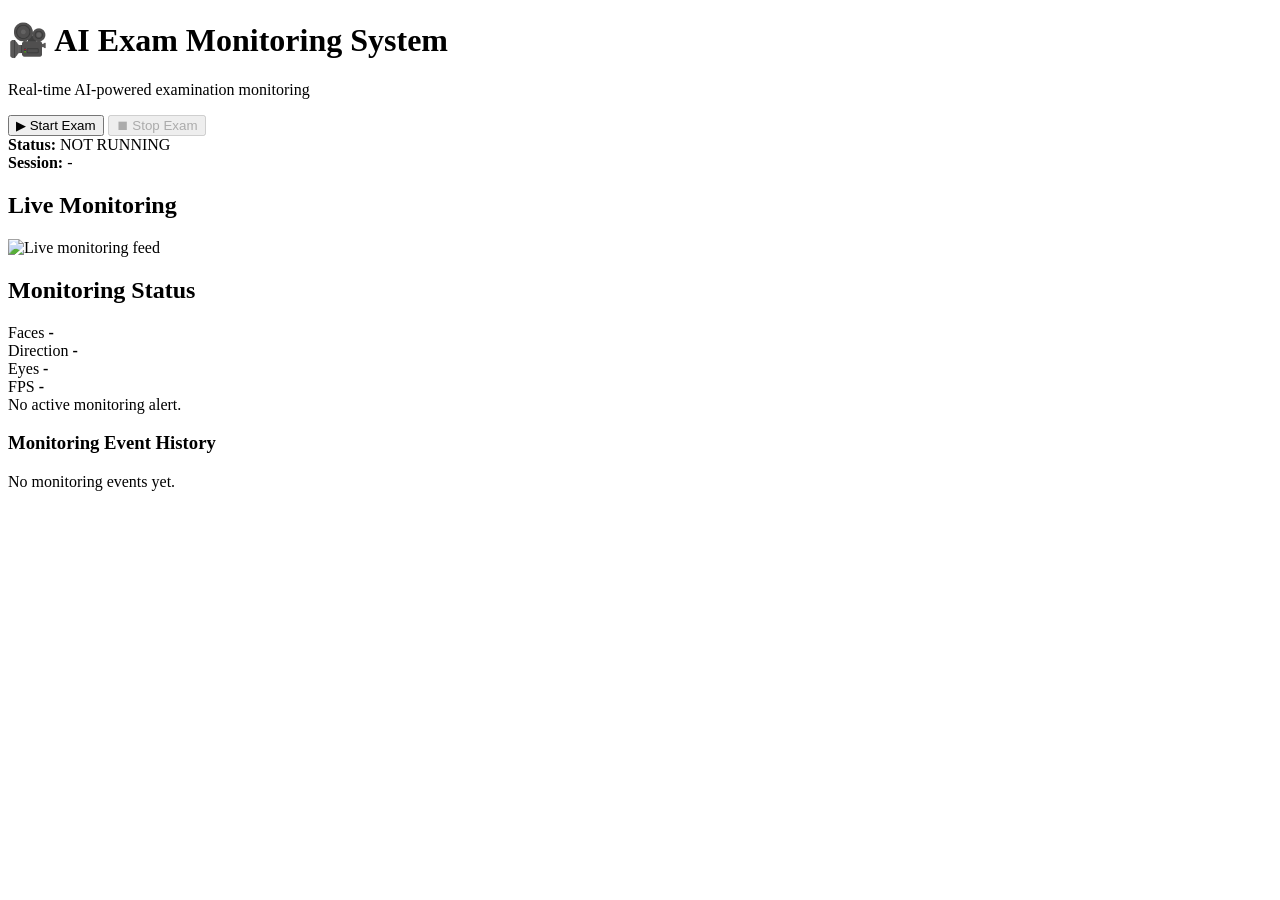
==== web/index.html @ 107e2d33 "Updated file structure" ====
<!DOCTYPE html>
<html lang="en">

<head>

    <meta charset="UTF-8">

    <meta
        name="viewport"
        content="width=device-width, initial-scale=1.0"
    >

    <title>AI Exam Monitoring System</title>

    <link
        rel="stylesheet"
        href="/static/style.css"
    >

</head>


<body>

    <div class="container">

        <header>

            <h1>🎥 AI Exam Monitoring System</h1>

            <p>
                Real-time AI-powered examination monitoring
            </p>

        </header>


        <section class="controls">

            <button
                id="startBtn"
                onclick="startExam()"
            >
                ▶ Start Exam
            </button>


            <button
                id="stopBtn"
                onclick="stopExam()"
                disabled
            >
                ⏹ Stop Exam
            </button>

        </section>


        <section id="sessionInfo">

            <div>
                <strong>Status:</strong>

                <span id="status">
                    NOT RUNNING
                </span>
            </div>


            <div>

                <strong>Session:</strong>

                <span id="sessionId">
                    -
                </span>

            </div>

        </section>


        <main>

            <div class="video-card">

                <h2>Live Monitoring</h2>

                <img
                    id="video"
                    src=""
                    alt="Live monitoring feed"
                >

            </div>


            <div class="monitor-card">

                <h2>Monitoring Status</h2>


                <div class="metrics">

                    <div class="metric">

                        <span>Faces</span>

                        <strong id="faces">
                            -
                        </strong>

                    </div>


                    <div class="metric">

                        <span>Direction</span>

                        <strong id="direction">
                            -
                        </strong>

                    </div>


                    <div class="metric">

                        <span>Eyes</span>

                        <strong id="eyes">
                            -
                        </strong>

                    </div>


                    <div class="metric">

                        <span>FPS</span>

                        <strong id="fps">
                            -
                        </strong>

                    </div>

                </div>


                <div
                    id="event"
                    class="event"
                >
                    No active monitoring alert.
                </div>

                <div class = "event-history">
                    
                    <h3>Monitoring Event History</h3>

                    <div id="eventHistory">

                        <div class="no-events">
                            No monitoring events yet.
                        </div>

                    </div>
                </div>
                    

            </div>

        </main>

    </div>


    <script src="/static/app.js"></script>

</body>

</html>
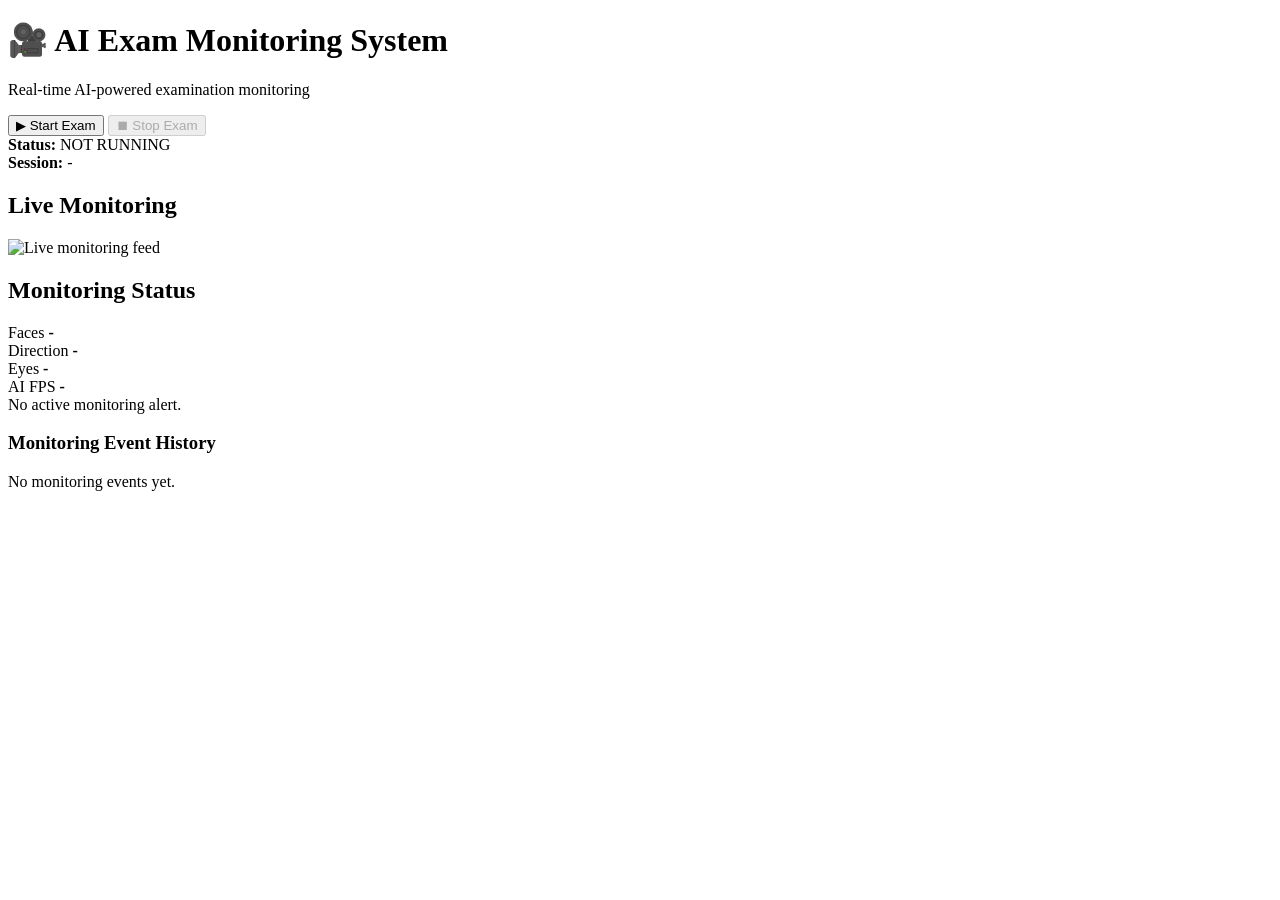
==== commit cfe81e3a: "replace Streamlit with FastAPI monitoring interface" ====
--- a/web/index.html
+++ b/web/index.html
@@ -10,7 +10,9 @@
         content="width=device-width, initial-scale=1.0"
     >
 
-    <title>AI Exam Monitoring System</title>
+    <title>
+        AI Exam Monitoring System
+    </title>
 
     <link
         rel="stylesheet"
@@ -26,7 +28,9 @@
 
         <header>
 
-            <h1>🎥 AI Exam Monitoring System</h1>
+            <h1>
+                🎥 AI Exam Monitoring System
+            </h1>
 
             <p>
                 Real-time AI-powered examination monitoring
@@ -35,11 +39,14 @@
         </header>
 
 
+        <!-- ========================================= -->
+        <!-- CONTROLS -->
+        <!-- ========================================= -->
+
         <section class="controls">
 
             <button
                 id="startBtn"
-                onclick="startExam()"
             >
                 ▶ Start Exam
             </button>
@@ -47,7 +54,6 @@
 
             <button
                 id="stopBtn"
-                onclick="stopExam()"
                 disabled
             >
                 ⏹ Stop Exam
@@ -56,20 +62,30 @@
         </section>
 
 
+        <!-- ========================================= -->
+        <!-- SESSION INFO -->
+        <!-- ========================================= -->
+
         <section id="sessionInfo">
 
             <div>
-                <strong>Status:</strong>
+
+                <strong>
+                    Status:
+                </strong>
 
                 <span id="status">
                     NOT RUNNING
                 </span>
+
             </div>
 
 
             <div>
 
-                <strong>Session:</strong>
+                <strong>
+                    Session:
+                </strong>
 
                 <span id="sessionId">
                     -
@@ -80,11 +96,22 @@
         </section>
 
 
+        <!-- ========================================= -->
+        <!-- MAIN MONITOR -->
+        <!-- ========================================= -->
+
         <main>
 
+
+            <!-- ===================================== -->
+            <!-- VIDEO -->
+            <!-- ===================================== -->
+
             <div class="video-card">
 
-                <h2>Live Monitoring</h2>
+                <h2>
+                    Live Monitoring
+                </h2>
 
                 <img
                     id="video"
@@ -95,16 +122,27 @@
             </div>
 
 
+            <!-- ===================================== -->
+            <!-- MONITORING PANEL -->
+            <!-- ===================================== -->
+
             <div class="monitor-card">
 
-                <h2>Monitoring Status</h2>
-
+                <h2>
+                    Monitoring Status
+                </h2>
+
+
+                <!-- METRICS -->
 
                 <div class="metrics">
 
-                    <div class="metric">
-
-                        <span>Faces</span>
+
+                    <div class="metric">
+
+                        <span>
+                            Faces
+                        </span>
 
                         <strong id="faces">
                             -
@@ -115,7 +153,9 @@
 
                     <div class="metric">
 
-                        <span>Direction</span>
+                        <span>
+                            Direction
+                        </span>
 
                         <strong id="direction">
                             -
@@ -126,7 +166,9 @@
 
                     <div class="metric">
 
-                        <span>Eyes</span>
+                        <span>
+                            Eyes
+                        </span>
 
                         <strong id="eyes">
                             -
@@ -137,7 +179,9 @@
 
                     <div class="metric">
 
-                        <span>FPS</span>
+                        <span>
+                            AI FPS
+                        </span>
 
                         <strong id="fps">
                             -
@@ -147,6 +191,8 @@
 
                 </div>
 
+
+                <!-- CURRENT EVENT -->
 
                 <div
                     id="event"
@@ -155,9 +201,14 @@
                     No active monitoring alert.
                 </div>
 
-                <div class = "event-history">
-                    
-                    <h3>Monitoring Event History</h3>
+
+                <!-- EVENT HISTORY -->
+
+                <div class="event-history">
+
+                    <h3>
+                        Monitoring Event History
+                    </h3>
 
                     <div id="eventHistory">
 
@@ -166,8 +217,8 @@
                         </div>
 
                     </div>
+
                 </div>
-                    
 
             </div>
 
@@ -176,7 +227,9 @@
     </div>
 
 
-    <script src="/static/app.js"></script>
+    <script
+        src="/static/app.js"
+    ></script>
 
 </body>
 
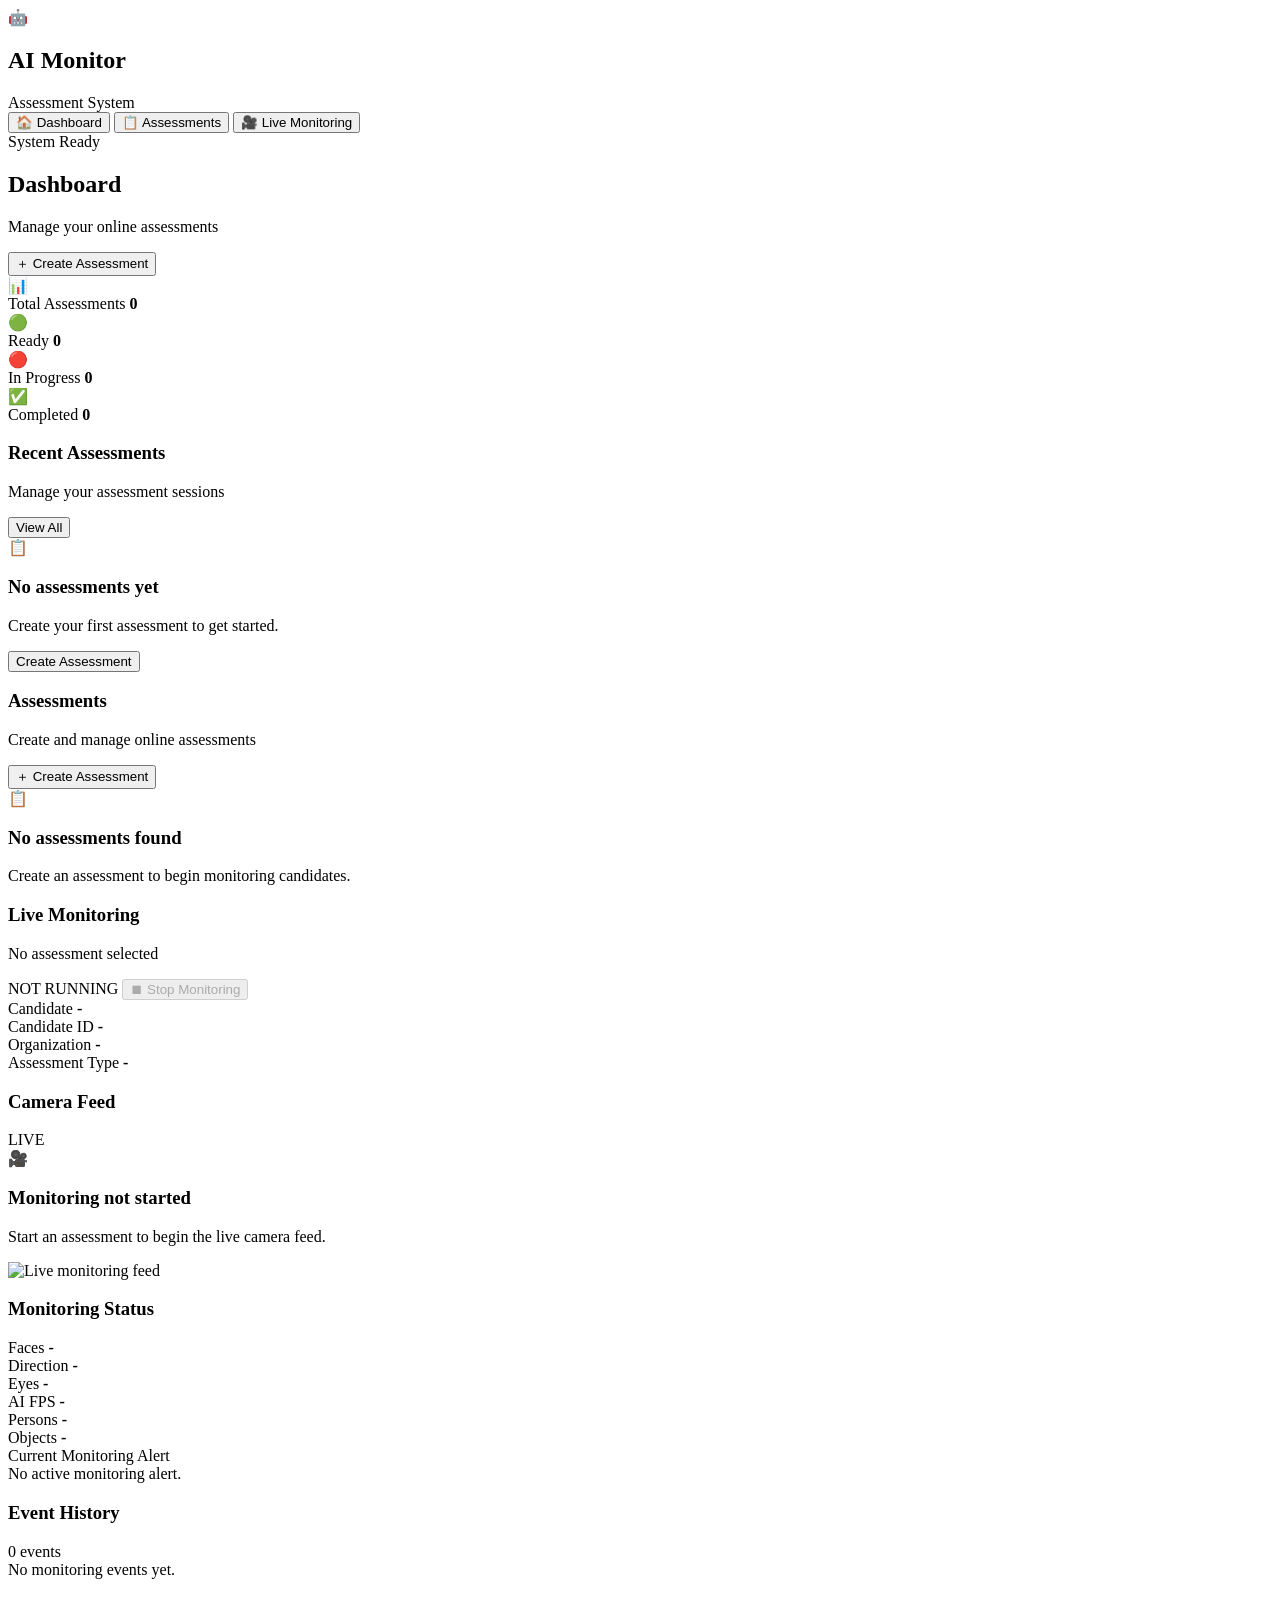
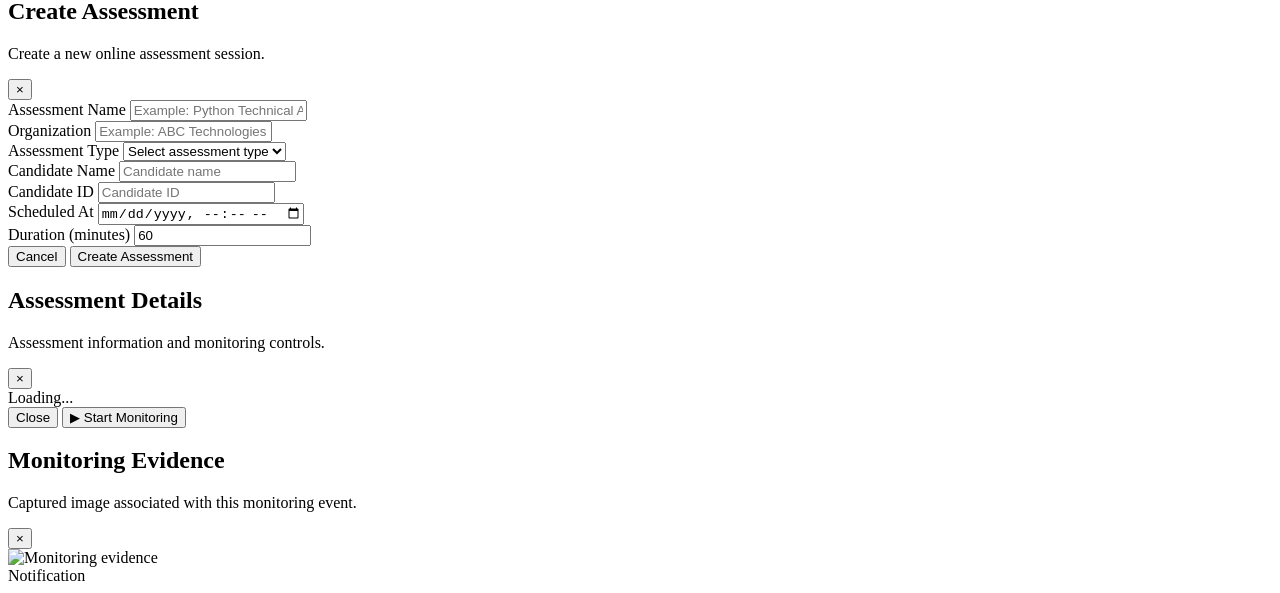
==== commit 1af53a94: "Backend Integration Complete" ====
--- a/web/index.html
+++ b/web/index.html
@@ -11,7 +11,7 @@
     >
 
     <title>
-        AI Exam Monitoring System
+        AI Online Assessment Monitoring System
     </title>
 
     <link
@@ -24,166 +24,470 @@
 
 <body>
 
-    <div class="container">
-
-        <header>
-
-            <h1>
-                🎥 AI Exam Monitoring System
-            </h1>
-
-            <p>
-                Real-time AI-powered examination monitoring
-            </p>
-
-        </header>
-
-
-        <!-- ========================================= -->
-        <!-- CONTROLS -->
-        <!-- ========================================= -->
-
-        <section class="controls">
-
-            <button
-                id="startBtn"
+    <div class="app">
+
+        <!-- ================================================= -->
+        <!-- SIDEBAR -->
+        <!-- ================================================= -->
+
+        <aside class="sidebar">
+
+            <div class="brand">
+
+                <div class="brand-icon">
+                    🤖
+                </div>
+
+                <div>
+
+                    <h1>
+                        AI Monitor
+                    </h1>
+
+                    <span>
+                        Assessment System
+                    </span>
+
+                </div>
+
+            </div>
+
+
+            <nav class="navigation">
+
+                <button
+                    class="nav-item active"
+                    data-page="dashboard"
+                >
+                    <span>
+                        🏠
+                    </span>
+
+                    Dashboard
+                </button>
+
+
+                <button
+                    class="nav-item"
+                    data-page="assessments"
+                >
+                    <span>
+                        📋
+                    </span>
+
+                    Assessments
+                </button>
+
+
+                <button
+                    class="nav-item"
+                    data-page="monitoring"
+                >
+                    <span>
+                        🎥
+                    </span>
+
+                    Live Monitoring
+                </button>
+
+            </nav>
+
+
+            <div class="sidebar-footer">
+
+                <div class="system-status">
+
+                    <span
+                        id="systemStatusDot"
+                        class="status-dot"
+                    >
+                    </span>
+
+                    <span id="systemStatus">
+                        System Ready
+                    </span>
+
+                </div>
+
+            </div>
+
+        </aside>
+
+
+        <!-- ================================================= -->
+        <!-- MAIN CONTENT -->
+        <!-- ================================================= -->
+
+        <div class="main-content">
+
+
+            <!-- ================================================= -->
+            <!-- TOP BAR -->
+            <!-- ================================================= -->
+
+            <header class="topbar">
+
+                <div>
+
+                    <h2 id="pageTitle">
+                        Dashboard
+                    </h2>
+
+                    <p id="pageSubtitle">
+                        Manage your online assessments
+                    </p>
+
+                </div>
+
+
+                <button
+                    id="createAssessmentBtn"
+                    class="primary-btn"
+                >
+
+                    <span>
+                        ＋
+                    </span>
+
+                    Create Assessment
+
+                </button>
+
+            </header>
+
+
+            <!-- ================================================= -->
+            <!-- DASHBOARD PAGE -->
+            <!-- ================================================= -->
+
+            <section
+                id="dashboardPage"
+                class="page active-page"
             >
-                ▶ Start Exam
-            </button>
-
-
-            <button
-                id="stopBtn"
-                disabled
+
+
+                <!-- ============================================= -->
+                <!-- STATISTICS -->
+                <!-- ============================================= -->
+
+                <div class="stats-grid">
+
+
+                    <div class="stat-card">
+
+                        <div class="stat-icon">
+                            📊
+                        </div>
+
+                        <div>
+
+                            <span>
+                                Total Assessments
+                            </span>
+
+                            <strong id="totalAssessments">
+                                0
+                            </strong>
+
+                        </div>
+
+                    </div>
+
+
+                    <div class="stat-card">
+
+                        <div class="stat-icon">
+                            🟢
+                        </div>
+
+                        <div>
+
+                            <span>
+                                Ready
+                            </span>
+
+                            <strong id="readyAssessments">
+                                0
+                            </strong>
+
+                        </div>
+
+                    </div>
+
+
+                    <div class="stat-card">
+
+                        <div class="stat-icon">
+                            🔴
+                        </div>
+
+                        <div>
+
+                            <span>
+                                In Progress
+                            </span>
+
+                            <strong id="activeAssessments">
+                                0
+                            </strong>
+
+                        </div>
+
+                    </div>
+
+
+                    <div class="stat-card">
+
+                        <div class="stat-icon">
+                            ✅
+                        </div>
+
+                        <div>
+
+                            <span>
+                                Completed
+                            </span>
+
+                            <strong id="completedAssessments">
+                                0
+                            </strong>
+
+                        </div>
+
+                    </div>
+
+                </div>
+
+
+                <!-- ============================================= -->
+                <!-- RECENT ASSESSMENTS -->
+                <!-- ============================================= -->
+
+                <div class="section-header">
+
+                    <div>
+
+                        <h3>
+                            Recent Assessments
+                        </h3>
+
+                        <p>
+                            Manage your assessment sessions
+                        </p>
+
+                    </div>
+
+                    <button
+                        id="viewAllAssessmentsBtn"
+                        class="secondary-btn"
+                    >
+                        View All
+                    </button>
+
+                </div>
+
+
+                <div
+                    id="recentAssessments"
+                    class="assessment-grid"
+                >
+
+                    <div class="empty-state">
+
+                        <div class="empty-icon">
+                            📋
+                        </div>
+
+                        <h3>
+                            No assessments yet
+                        </h3>
+
+                        <p>
+                            Create your first assessment to get started.
+                        </p>
+
+                        <button
+                            class="primary-btn"
+                            id="emptyCreateBtn"
+                        >
+                            Create Assessment
+                        </button>
+
+                    </div>
+
+                </div>
+
+            </section>
+
+
+            <!-- ================================================= -->
+            <!-- ASSESSMENTS PAGE -->
+            <!-- ================================================= -->
+
+            <section
+                id="assessmentsPage"
+                class="page"
             >
-                ⏹ Stop Exam
-            </button>
-
-        </section>
-
-
-        <!-- ========================================= -->
-        <!-- SESSION INFO -->
-        <!-- ========================================= -->
-
-        <section id="sessionInfo">
-
-            <div>
-
-                <strong>
-                    Status:
-                </strong>
-
-                <span id="status">
-                    NOT RUNNING
-                </span>
-
-            </div>
-
-
-            <div>
-
-                <strong>
-                    Session:
-                </strong>
-
-                <span id="sessionId">
-                    -
-                </span>
-
-            </div>
-
-        </section>
-
-
-        <!-- ========================================= -->
-        <!-- MAIN MONITOR -->
-        <!-- ========================================= -->
-
-        <main>
-
-
-            <!-- ===================================== -->
-            <!-- VIDEO -->
-            <!-- ===================================== -->
-
-            <div class="video-card">
-
-                <h2>
-                    Live Monitoring
-                </h2>
-
-                <img
-                    id="video"
-                    src=""
-                    alt="Live monitoring feed"
-                >
-
-            </div>
-
-
-            <!-- ===================================== -->
-            <!-- MONITORING PANEL -->
-            <!-- ===================================== -->
-
-            <div class="monitor-card">
-
-                <h2>
-                    Monitoring Status
-                </h2>
-
-
-                <!-- METRICS -->
-
-                <div class="metrics">
-
-
-                    <div class="metric">
+
+                <div class="section-header">
+
+                    <div>
+
+                        <h3>
+                            Assessments
+                        </h3>
+
+                        <p>
+                            Create and manage online assessments
+                        </p>
+
+                    </div>
+
+                    <button
+                        class="primary-btn"
+                        id="assessmentCreateBtn"
+                    >
+
+                        ＋ Create Assessment
+
+                    </button>
+
+                </div>
+
+
+                <div
+                    id="allAssessments"
+                    class="assessment-grid"
+                >
+
+                    <div class="empty-state">
+
+                        <div class="empty-icon">
+                            📋
+                        </div>
+
+                        <h3>
+                            No assessments found
+                        </h3>
+
+                        <p>
+                            Create an assessment to begin monitoring candidates.
+                        </p>
+
+                    </div>
+
+                </div>
+
+            </section>
+
+
+            <!-- ================================================= -->
+            <!-- MONITORING PAGE -->
+            <!-- ================================================= -->
+
+            <section
+                id="monitoringPage"
+                class="page"
+            >
+
+
+                <!-- ============================================= -->
+                <!-- MONITORING HEADER -->
+                <!-- ============================================= -->
+
+                <div class="monitoring-header">
+
+                    <div>
+
+                        <h3>
+                            Live Monitoring
+                        </h3>
+
+                        <p id="monitoringAssessmentName">
+                            No assessment selected
+                        </p>
+
+                    </div>
+
+
+                    <div class="monitoring-actions">
+
+                        <span
+                            id="monitoringStatus"
+                            class="status-badge"
+                        >
+                            NOT RUNNING
+                        </span>
+
+
+                        <button
+                            id="monitoringStopBtn"
+                            class="danger-btn"
+                            disabled
+                        >
+                            ⏹ Stop Monitoring
+                        </button>
+
+                    </div>
+
+                </div>
+
+
+                <!-- ============================================= -->
+                <!-- ASSESSMENT DETAILS -->
+                <!-- ============================================= -->
+
+                <div
+                    id="monitoringAssessmentDetails"
+                    class="assessment-details"
+                >
+
+                    <div>
 
                         <span>
-                            Faces
+                            Candidate
                         </span>
 
-                        <strong id="faces">
+                        <strong id="monitoringCandidate">
                             -
                         </strong>
 
                     </div>
 
 
-                    <div class="metric">
+                    <div>
 
                         <span>
-                            Direction
+                            Candidate ID
                         </span>
 
-                        <strong id="direction">
+                        <strong id="monitoringCandidateId">
                             -
                         </strong>
 
                     </div>
 
 
-                    <div class="metric">
+                    <div>
 
                         <span>
-                            Eyes
+                            Organization
                         </span>
 
-                        <strong id="eyes">
+                        <strong id="monitoringOrganization">
                             -
                         </strong>
 
                     </div>
 
 
-                    <div class="metric">
+                    <div>
 
                         <span>
-                            AI FPS
+                            Assessment Type
                         </span>
 
-                        <strong id="fps">
+                        <strong id="monitoringType">
                             -
                         </strong>
 
@@ -192,40 +496,645 @@
                 </div>
 
 
-                <!-- CURRENT EVENT -->
-
-                <div
-                    id="event"
-                    class="event"
-                >
-                    No active monitoring alert.
-                </div>
-
-
-                <!-- EVENT HISTORY -->
-
-                <div class="event-history">
-
-                    <h3>
-                        Monitoring Event History
-                    </h3>
-
-                    <div id="eventHistory">
-
-                        <div class="no-events">
-                            No monitoring events yet.
-                        </div>
-
-                    </div>
-
-                </div>
+                <!-- ============================================= -->
+                <!-- MONITORING CONTENT -->
+                <!-- ============================================= -->
+
+                <div class="monitoring-layout">
+
+
+                    <!-- ========================================= -->
+                    <!-- VIDEO -->
+                    <!-- ========================================= -->
+
+                    <div class="video-panel">
+
+                        <div class="panel-header">
+
+                            <div>
+
+                                <h3>
+                                    Camera Feed
+                                </h3>
+
+                                <span class="live-indicator">
+
+                                    <span>
+                                    </span>
+
+                                    LIVE
+
+                                </span>
+
+                            </div>
+
+                        </div>
+
+
+                        <div class="video-container">
+
+                            <div
+                                id="videoPlaceholder"
+                                class="video-placeholder"
+                            >
+
+                                <div class="video-placeholder-icon">
+                                    🎥
+                                </div>
+
+                                <h3>
+                                    Monitoring not started
+                                </h3>
+
+                                <p>
+                                    Start an assessment to begin the live camera feed.
+                                </p>
+
+                            </div>
+
+
+                            <img
+                                id="video"
+                                src=""
+                                alt="Live monitoring feed"
+                            >
+
+                        </div>
+
+                    </div>
+
+
+                    <!-- ========================================= -->
+                    <!-- MONITORING STATUS -->
+                    <!-- ========================================= -->
+
+                    <div class="monitor-panel">
+
+                        <div class="panel-header">
+
+                            <h3>
+                                Monitoring Status
+                            </h3>
+
+                        </div>
+
+
+                        <!-- METRICS -->
+
+                        <div class="metrics-grid">
+
+
+                            <div class="metric-card">
+
+                                <span class="metric-label">
+                                    Faces
+                                </span>
+
+                                <strong
+                                    id="faces"
+                                    class="metric-value"
+                                >
+                                    -
+                                </strong>
+
+                            </div>
+
+
+                            <div class="metric-card">
+
+                                <span class="metric-label">
+                                    Direction
+                                </span>
+
+                                <strong
+                                    id="direction"
+                                    class="metric-value"
+                                >
+                                    -
+                                </strong>
+
+                            </div>
+
+
+                            <div class="metric-card">
+
+                                <span class="metric-label">
+                                    Eyes
+                                </span>
+
+                                <strong
+                                    id="eyes"
+                                    class="metric-value"
+                                >
+                                    -
+                                </strong>
+
+                            </div>
+
+
+                            <div class="metric-card">
+
+                                <span class="metric-label">
+                                    AI FPS
+                                </span>
+
+                                <strong
+                                    id="fps"
+                                    class="metric-value"
+                                >
+                                    -
+                                </strong>
+
+                            </div>
+
+
+                            <div class="metric-card">
+
+                                <span class="metric-label">
+                                    Persons
+                                </span>
+
+                                <strong
+                                    id="persons"
+                                    class="metric-value"
+                                >
+                                    -
+                                </strong>
+
+                            </div>
+
+
+                            <div class="metric-card">
+
+                                <span class="metric-label">
+                                    Objects
+                                </span>
+
+                                <strong
+                                    id="objects"
+                                    class="metric-value"
+                                >
+                                    -
+                                </strong>
+
+                            </div>
+
+                        </div>
+
+
+                        <!-- CURRENT ALERT -->
+
+                        <div class="current-alert">
+
+                            <span class="alert-label">
+                                Current Monitoring Alert
+                            </span>
+
+                            <div
+                                id="event"
+                                class="event normal"
+                            >
+                                No active monitoring alert.
+                            </div>
+
+                        </div>
+
+
+                        <!-- EVENT HISTORY -->
+
+                        <div class="event-history">
+
+                            <div class="history-header">
+
+                                <h3>
+                                    Event History
+                                </h3>
+
+                                <span id="eventCount">
+                                    0 events
+                                </span>
+
+                            </div>
+
+
+                            <div
+                                id="eventHistory"
+                                class="event-list"
+                            >
+
+                                <div class="no-events">
+
+                                    No monitoring events yet.
+
+                                </div>
+
+                            </div>
+
+                        </div>
+
+                    </div>
+
+                </div>
+
+            </section>
+
+        </div>
+
+    </div>
+
+
+    <!-- ===================================================== -->
+    <!-- CREATE ASSESSMENT MODAL -->
+    <!-- ===================================================== -->
+
+    <div
+        id="assessmentModal"
+        class="modal hidden"
+    >
+
+        <div class="modal-overlay"></div>
+
+
+        <div class="modal-content">
+
+            <div class="modal-header">
+
+                <div>
+
+                    <h2>
+                        Create Assessment
+                    </h2>
+
+                    <p>
+                        Create a new online assessment session.
+                    </p>
+
+                </div>
+
+
+                <button
+                    id="closeModalBtn"
+                    class="close-btn"
+                >
+                    ×
+                </button>
 
             </div>
 
-        </main>
+
+            <form id="assessmentForm">
+
+
+                <!-- ASSESSMENT NAME -->
+
+                <div class="form-group">
+
+                    <label for="assessmentName">
+                        Assessment Name
+                    </label>
+
+                    <input
+                        type="text"
+                        id="assessmentName"
+                        name="assessment_name"
+                        placeholder="Example: Python Technical Assessment"
+                        required
+                    >
+
+                </div>
+
+
+                <!-- ORGANIZATION -->
+
+                <div class="form-group">
+
+                    <label for="organization">
+                        Organization
+                    </label>
+
+                    <input
+                        type="text"
+                        id="organization"
+                        name="organization"
+                        placeholder="Example: ABC Technologies"
+                    >
+
+                </div>
+
+
+                <!-- ASSESSMENT TYPE -->
+
+                <div class="form-group">
+
+                    <label for="assessmentType">
+                        Assessment Type
+                    </label>
+
+                    <select
+                        id="assessmentType"
+                        name="assessment_type"
+                        required
+                    >
+
+                        <option value="">
+                            Select assessment type
+                        </option>
+
+                        <option value="College Exam">
+                            College Exam
+                        </option>
+
+                        <option value="Online Assessment">
+                            Online Assessment
+                        </option>
+
+                        <option value="Recruitment Test">
+                            Recruitment Test
+                        </option>
+
+                        <option value="Coding Test">
+                            Coding Test
+                        </option>
+
+                        <option value="Technical Test">
+                            Technical Test
+                        </option>
+
+                        <option value="Certification Exam">
+                            Certification Exam
+                        </option>
+
+                        <option value="Internal Assessment">
+                            Internal Assessment
+                        </option>
+
+                        <option value="Other">
+                            Other
+                        </option>
+
+                    </select>
+
+                </div>
+
+
+                <!-- CANDIDATE NAME -->
+
+                <div class="form-row">
+
+                    <div class="form-group">
+
+                        <label for="candidateName">
+                            Candidate Name
+                        </label>
+
+                        <input
+                            type="text"
+                            id="candidateName"
+                            name="candidate_name"
+                            placeholder="Candidate name"
+                            required
+                        >
+
+                    </div>
+
+
+                    <div class="form-group">
+
+                        <label for="candidateId">
+                            Candidate ID
+                        </label>
+
+                        <input
+                            type="text"
+                            id="candidateId"
+                            name="candidate_id"
+                            placeholder="Candidate ID"
+                        >
+
+                    </div>
+
+                </div>
+
+
+                <!-- SCHEDULE -->
+
+                <div class="form-row">
+
+                    <div class="form-group">
+
+                        <label for="scheduledAt">
+                            Scheduled At
+                        </label>
+
+                        <input
+                            type="datetime-local"
+                            id="scheduledAt"
+                            name="scheduled_at"
+                        >
+
+                    </div>
+
+
+                    <div class="form-group">
+
+                        <label for="durationMinutes">
+                            Duration (minutes)
+                        </label>
+
+                        <input
+                            type="number"
+                            id="durationMinutes"
+                            name="duration_minutes"
+                            value="60"
+                            min="1"
+                            required
+                        >
+
+                    </div>
+
+                </div>
+
+
+                <!-- FORM ACTIONS -->
+
+                <div class="form-actions">
+
+                    <button
+                        type="button"
+                        id="cancelModalBtn"
+                        class="secondary-btn"
+                    >
+                        Cancel
+                    </button>
+
+
+                    <button
+                        type="submit"
+                        class="primary-btn"
+                    >
+                        Create Assessment
+                    </button>
+
+                </div>
+
+            </form>
+
+        </div>
 
     </div>
 
+
+    <!-- ===================================================== -->
+    <!-- ASSESSMENT DETAILS MODAL -->
+    <!-- ===================================================== -->
+
+    <div
+        id="detailsModal"
+        class="modal hidden"
+    >
+
+        <div class="modal-overlay"></div>
+
+
+        <div class="modal-content details-modal">
+
+            <div class="modal-header">
+
+                <div>
+
+                    <h2>
+                        Assessment Details
+                    </h2>
+
+                    <p>
+                        Assessment information and monitoring controls.
+                    </p>
+
+                </div>
+
+
+                <button
+                    id="closeDetailsModalBtn"
+                    class="close-btn"
+                >
+                    ×
+                </button>
+
+            </div>
+
+
+            <div
+                id="assessmentDetailsContent"
+                class="details-content"
+            >
+                Loading...
+            </div>
+
+
+            <div class="form-actions">
+
+                <button
+                    id="detailsCloseBtn"
+                    class="secondary-btn"
+                >
+                    Close
+                </button>
+
+
+                <button
+                    id="detailsStartBtn"
+                    class="primary-btn"
+                >
+                    ▶ Start Monitoring
+                </button>
+
+            </div>
+
+        </div>
+
+    </div>
+
+
+    <!-- ===================================================== -->
+    <!-- EVIDENCE MODAL -->
+    <!-- ===================================================== -->
+
+    <div
+        id="evidenceModal"
+        class="modal hidden"
+    >
+
+        <div class="modal-overlay"></div>
+
+
+        <div class="modal-content evidence-modal">
+
+            <div class="modal-header">
+
+                <div>
+
+                    <h2>
+                        Monitoring Evidence
+                    </h2>
+
+                    <p>
+                        Captured image associated with this monitoring event.
+                    </p>
+
+                </div>
+
+
+                <button
+                    id="closeEvidenceModalBtn"
+                    class="close-btn"
+                >
+                    ×
+                </button>
+
+            </div>
+
+
+            <div class="evidence-container">
+
+                <img
+                    id="evidenceImage"
+                    src=""
+                    alt="Monitoring evidence"
+                >
+
+            </div>
+
+
+            <div
+                id="evidenceDetails"
+                class="evidence-details"
+            >
+            </div>
+
+        </div>
+
+    </div>
+
+
+    <!-- ===================================================== -->
+    <!-- TOAST -->
+    <!-- ===================================================== -->
+
+    <div
+        id="toast"
+        class="toast hidden"
+    >
+
+        <span id="toastMessage">
+            Notification
+        </span>
+
+    </div>
+
+
+    <!-- ===================================================== -->
+    <!-- JAVASCRIPT -->
+    <!-- ===================================================== -->
 
     <script
         src="/static/app.js"
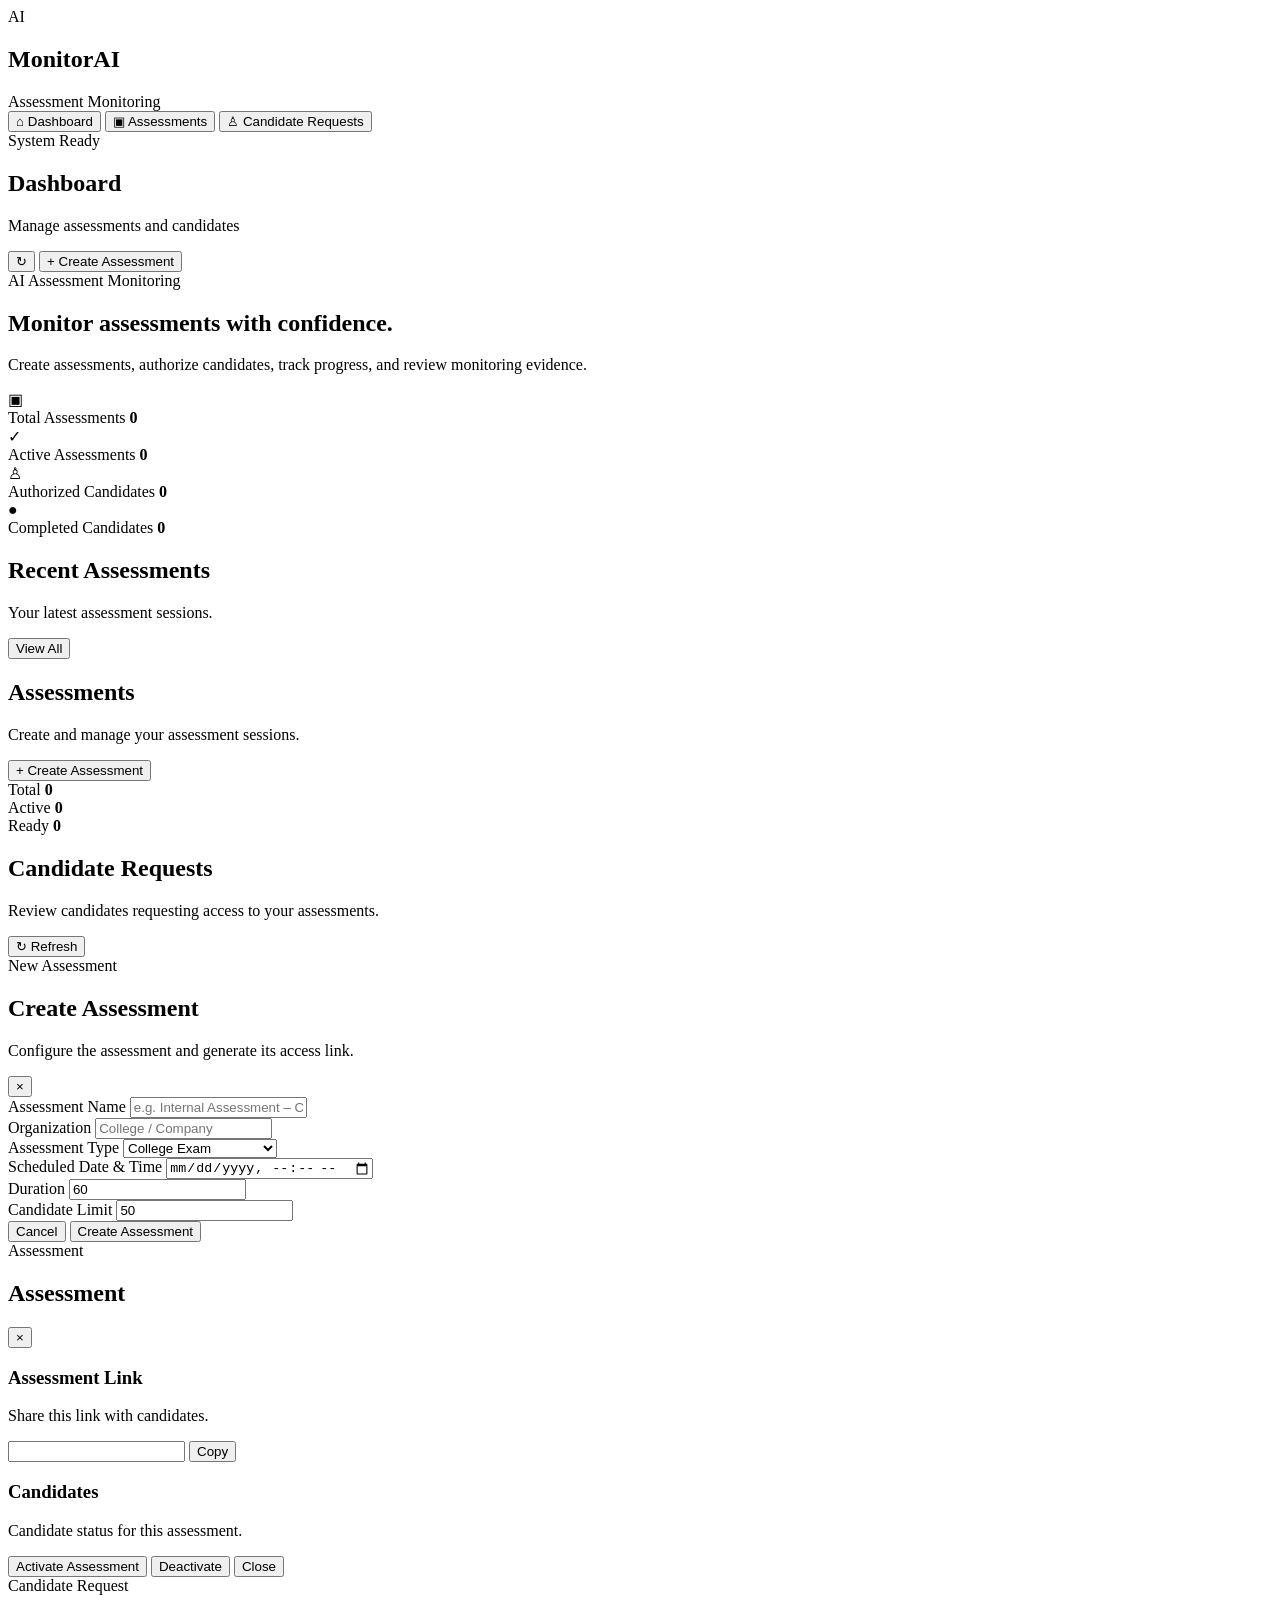
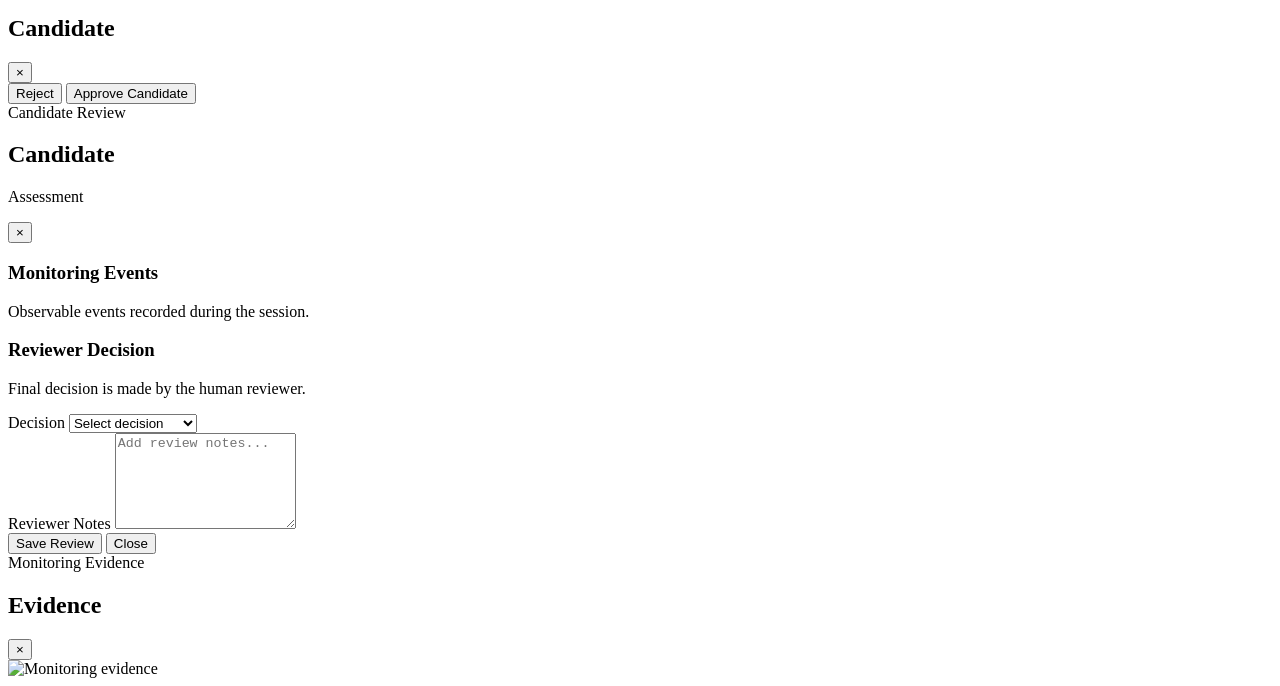
==== commit 1ce8737e: "Complete assessment candidate monitoring and review workflow" ====
--- a/web/index.html
+++ b/web/index.html
@@ -1,285 +1,205 @@
 <!DOCTYPE html>
 <html lang="en">
-
 <head>
-
     <meta charset="UTF-8">
-
     <meta
         name="viewport"
         content="width=device-width, initial-scale=1.0"
     >
 
-    <title>
-        AI Online Assessment Monitoring System
-    </title>
+    <title>MonitorAI</title>
 
     <link
         rel="stylesheet"
         href="/static/style.css"
     >
-
 </head>
 
-
 <body>
 
-    <div class="app">
-
-        <!-- ================================================= -->
+<div id="app">
+
+    <!-- =====================================================
+         AUTHOR APPLICATION
+         ===================================================== -->
+
+    <div id="authorApp" class="app-shell">
+
         <!-- SIDEBAR -->
-        <!-- ================================================= -->
-
         <aside class="sidebar">
 
             <div class="brand">
-
-                <div class="brand-icon">
-                    🤖
-                </div>
-
-                <div>
-
-                    <h1>
-                        AI Monitor
-                    </h1>
-
-                    <span>
-                        Assessment System
-                    </span>
-
-                </div>
-
-            </div>
-
-
-            <nav class="navigation">
+                <div class="brand-mark">
+                    AI
+                </div>
+
+                <div class="brand-copy">
+                    <h1>MonitorAI</h1>
+                    <span>Assessment Monitoring</span>
+                </div>
+            </div>
+
+            <nav class="sidebar-nav">
 
                 <button
                     class="nav-item active"
                     data-page="dashboard"
                 >
-                    <span>
-                        🏠
-                    </span>
-
-                    Dashboard
+                    <span class="nav-icon">⌂</span>
+                    <span>Dashboard</span>
                 </button>
-
 
                 <button
                     class="nav-item"
                     data-page="assessments"
                 >
-                    <span>
-                        📋
-                    </span>
-
-                    Assessments
+                    <span class="nav-icon">▣</span>
+                    <span>Assessments</span>
                 </button>
-
 
                 <button
                     class="nav-item"
-                    data-page="monitoring"
-                >
-                    <span>
-                        🎥
-                    </span>
-
-                    Live Monitoring
+                    data-page="requests"
+                >
+                    <span class="nav-icon">♙</span>
+                    <span>Candidate Requests</span>
                 </button>
 
             </nav>
 
-
-            <div class="sidebar-footer">
-
-                <div class="system-status">
-
-                    <span
-                        id="systemStatusDot"
-                        class="status-dot"
-                    >
-                    </span>
-
-                    <span id="systemStatus">
-                        System Ready
-                    </span>
-
-                </div>
-
+            <div class="sidebar-bottom">
+                <span class="status-dot"></span>
+                <span>System Ready</span>
             </div>
 
         </aside>
 
 
-        <!-- ================================================= -->
-        <!-- MAIN CONTENT -->
-        <!-- ================================================= -->
-
-        <div class="main-content">
-
-
-            <!-- ================================================= -->
-            <!-- TOP BAR -->
-            <!-- ================================================= -->
-
+        <!-- MAIN -->
+        <main class="main">
+
+            <!-- TOPBAR -->
             <header class="topbar">
 
                 <div>
-
-                    <h2 id="pageTitle">
-                        Dashboard
-                    </h2>
+                    <h2 id="pageTitle">Dashboard</h2>
 
                     <p id="pageSubtitle">
-                        Manage your online assessments
+                        Manage assessments and candidates
                     </p>
-
-                </div>
-
-
-                <button
-                    id="createAssessmentBtn"
-                    class="primary-btn"
-                >
-
-                    <span>
-                        ＋
-                    </span>
-
-                    Create Assessment
-
-                </button>
+                </div>
+
+                <div class="topbar-actions">
+
+                    <button
+                        id="refreshBtn"
+                        class="icon-button"
+                        title="Refresh"
+                    >
+                        ↻
+                    </button>
+
+                    <button
+                        id="createAssessmentBtn"
+                        class="primary-button"
+                    >
+                        <span>+</span>
+                        Create Assessment
+                    </button>
+
+                </div>
 
             </header>
 
 
-            <!-- ================================================= -->
-            <!-- DASHBOARD PAGE -->
-            <!-- ================================================= -->
+            <!-- =================================================
+                 DASHBOARD
+                 ================================================= -->
 
             <section
                 id="dashboardPage"
                 class="page active-page"
             >
 
-
-                <!-- ============================================= -->
-                <!-- STATISTICS -->
-                <!-- ============================================= -->
+                <div class="page-intro">
+                    <div>
+                        <span class="eyebrow">
+                            AI Assessment Monitoring
+                        </span>
+
+                        <h1>
+                            Monitor assessments with confidence.
+                        </h1>
+
+                        <p>
+                            Create assessments, authorize candidates,
+                            track progress, and review monitoring evidence.
+                        </p>
+                    </div>
+                </div>
+
+
+                <!-- STATS -->
 
                 <div class="stats-grid">
 
-
                     <div class="stat-card">
-
-                        <div class="stat-icon">
-                            📊
-                        </div>
+                        <div class="stat-icon">▣</div>
 
                         <div>
-
-                            <span>
-                                Total Assessments
-                            </span>
-
-                            <strong id="totalAssessments">
-                                0
-                            </strong>
-
-                        </div>
-
+                            <span>Total Assessments</span>
+                            <strong id="totalAssessments">0</strong>
+                        </div>
                     </div>
 
 
                     <div class="stat-card">
-
-                        <div class="stat-icon">
-                            🟢
-                        </div>
+                        <div class="stat-icon">✓</div>
 
                         <div>
-
-                            <span>
-                                Ready
-                            </span>
-
-                            <strong id="readyAssessments">
-                                0
-                            </strong>
-
-                        </div>
-
+                            <span>Active Assessments</span>
+                            <strong id="activeAssessments">0</strong>
+                        </div>
                     </div>
 
 
                     <div class="stat-card">
-
-                        <div class="stat-icon">
-                            🔴
-                        </div>
+                        <div class="stat-icon">♙</div>
 
                         <div>
-
-                            <span>
-                                In Progress
-                            </span>
-
-                            <strong id="activeAssessments">
-                                0
-                            </strong>
-
-                        </div>
-
+                            <span>Authorized Candidates</span>
+                            <strong id="authorizedCandidates">0</strong>
+                        </div>
                     </div>
 
 
                     <div class="stat-card">
-
-                        <div class="stat-icon">
-                            ✅
-                        </div>
+                        <div class="stat-icon">●</div>
 
                         <div>
-
-                            <span>
-                                Completed
-                            </span>
-
-                            <strong id="completedAssessments">
-                                0
-                            </strong>
-
-                        </div>
-
-                    </div>
-
-                </div>
-
-
-                <!-- ============================================= -->
+                            <span>Completed Candidates</span>
+                            <strong id="completedCandidates">0</strong>
+                        </div>
+                    </div>
+
+                </div>
+
+
                 <!-- RECENT ASSESSMENTS -->
-                <!-- ============================================= -->
 
                 <div class="section-header">
 
                     <div>
-
-                        <h3>
-                            Recent Assessments
-                        </h3>
+                        <h2>Recent Assessments</h2>
 
                         <p>
-                            Manage your assessment sessions
+                            Your latest assessment sessions.
                         </p>
-
                     </div>
 
                     <button
                         id="viewAllAssessmentsBtn"
-                        class="secondary-btn"
+                        class="secondary-button"
                     >
                         View All
                     </button>
@@ -290,39 +210,14 @@
                 <div
                     id="recentAssessments"
                     class="assessment-grid"
-                >
-
-                    <div class="empty-state">
-
-                        <div class="empty-icon">
-                            📋
-                        </div>
-
-                        <h3>
-                            No assessments yet
-                        </h3>
-
-                        <p>
-                            Create your first assessment to get started.
-                        </p>
-
-                        <button
-                            class="primary-btn"
-                            id="emptyCreateBtn"
-                        >
-                            Create Assessment
-                        </button>
-
-                    </div>
-
-                </div>
+                ></div>
 
             </section>
 
 
-            <!-- ================================================= -->
-            <!-- ASSESSMENTS PAGE -->
-            <!-- ================================================= -->
+            <!-- =================================================
+                 ASSESSMENTS
+                 ================================================= -->
 
             <section
                 id="assessmentsPage"
@@ -332,449 +227,632 @@
                 <div class="section-header">
 
                     <div>
-
-                        <h3>
-                            Assessments
-                        </h3>
+                        <h2>Assessments</h2>
 
                         <p>
-                            Create and manage online assessments
+                            Create and manage your assessment sessions.
                         </p>
-
                     </div>
 
                     <button
-                        class="primary-btn"
                         id="assessmentCreateBtn"
-                    >
-
-                        ＋ Create Assessment
-
+                        class="primary-button"
+                    >
+                        + Create Assessment
                     </button>
+
+                </div>
+
+
+                <div class="assessment-summary">
+
+                    <div>
+                        <span>Total</span>
+                        <strong id="assessmentTotal">0</strong>
+                    </div>
+
+                    <div>
+                        <span>Active</span>
+                        <strong id="assessmentActive">0</strong>
+                    </div>
+
+                    <div>
+                        <span>Ready</span>
+                        <strong id="assessmentReady">0</strong>
+                    </div>
 
                 </div>
 
 
                 <div
                     id="allAssessments"
-                    class="assessment-grid"
-                >
-
-                    <div class="empty-state">
-
-                        <div class="empty-icon">
-                            📋
-                        </div>
-
-                        <h3>
-                            No assessments found
-                        </h3>
-
-                        <p>
-                            Create an assessment to begin monitoring candidates.
-                        </p>
-
-                    </div>
-
-                </div>
+                    class="assessment-list"
+                ></div>
 
             </section>
 
 
-            <!-- ================================================= -->
-            <!-- MONITORING PAGE -->
-            <!-- ================================================= -->
+            <!-- =================================================
+                 CANDIDATE REQUESTS
+                 ================================================= -->
 
             <section
-                id="monitoringPage"
+                id="requestsPage"
                 class="page"
             >
 
-
-                <!-- ============================================= -->
-                <!-- MONITORING HEADER -->
-                <!-- ============================================= -->
-
-                <div class="monitoring-header">
+                <div class="section-header">
 
                     <div>
-
-                        <h3>
-                            Live Monitoring
-                        </h3>
-
-                        <p id="monitoringAssessmentName">
-                            No assessment selected
+                        <h2>Candidate Requests</h2>
+
+                        <p>
+                            Review candidates requesting access to your assessments.
                         </p>
-
-                    </div>
-
-
-                    <div class="monitoring-actions">
-
-                        <span
-                            id="monitoringStatus"
-                            class="status-badge"
+                    </div>
+
+                    <button
+                        id="refreshRequestsBtn"
+                        class="secondary-button"
+                    >
+                        ↻ Refresh
+                    </button>
+
+                </div>
+
+
+                <div
+                    id="candidateRequests"
+                    class="request-list"
+                ></div>
+
+            </section>
+
+        </main>
+
+    </div>
+
+
+    <!-- =====================================================
+         CANDIDATE APPLICATION
+         ===================================================== -->
+
+    <div
+        id="candidateApp"
+        class="candidate-app"
+        style="display:none;"
+    >
+
+        <header class="candidate-header">
+
+            <div class="candidate-brand">
+
+                <div class="brand-mark">
+                    AI
+                </div>
+
+                <div>
+                    <strong>MonitorAI</strong>
+                    <span>Assessment Monitoring</span>
+                </div>
+
+            </div>
+
+            <div
+                id="candidateHeaderStatus"
+                class="candidate-header-status"
+            >
+                Secure Assessment
+            </div>
+
+        </header>
+
+
+        <main class="candidate-main">
+
+            <!-- =============================================
+                 STEP 1 — ACCESS
+                 ============================================= -->
+
+            <section
+                id="candidateAccessStep"
+                class="candidate-step active-step"
+            >
+
+                <div class="candidate-card">
+
+                    <div class="candidate-card-icon">
+                        AI
+                    </div>
+
+                    <span class="eyebrow">
+                        Secure Assessment
+                    </span>
+
+                    <h1>
+                        Enter your assessment link
+                    </h1>
+
+                    <p>
+                        Use the assessment link provided by your
+                        assessment administrator.
+                    </p>
+
+
+                    <div class="form-group">
+
+                        <label for="candidateAccessToken">
+                            Assessment Access Token
+                        </label>
+
+                        <input
+                            id="candidateAccessToken"
+                            type="text"
+                            placeholder="Enter access token"
+                            autocomplete="off"
                         >
-                            NOT RUNNING
-                        </span>
-
-
-                        <button
-                            id="monitoringStopBtn"
-                            class="danger-btn"
-                            disabled
+
+                    </div>
+
+
+                    <button
+                        id="candidateContinueBtn"
+                        class="primary-button full-width"
+                    >
+                        Continue
+                    </button>
+
+
+                    <div
+                        id="candidateAccessError"
+                        class="form-error"
+                    ></div>
+
+                </div>
+
+            </section>
+
+
+            <!-- =============================================
+                 STEP 2 — REQUEST ACCESS
+                 ============================================= -->
+
+            <section
+                id="candidateRequestStep"
+                class="candidate-step"
+            >
+
+                <div class="candidate-card wide">
+
+                    <span class="eyebrow">
+                        Assessment
+                    </span>
+
+                    <h1 id="candidateAssessmentName">
+                        Assessment
+                    </h1>
+
+                    <p id="candidateAssessmentInfo">
+                        Request access to continue.
+                    </p>
+
+
+                    <div class="candidate-assessment-meta">
+
+                        <div>
+                            <span>Organization</span>
+                            <strong id="candidateOrganization">
+                                —
+                            </strong>
+                        </div>
+
+                        <div>
+                            <span>Assessment Type</span>
+                            <strong id="candidateAssessmentType">
+                                —
+                            </strong>
+                        </div>
+
+                        <div>
+                            <span>Duration</span>
+                            <strong id="candidateDuration">
+                                —
+                            </strong>
+                        </div>
+
+                    </div>
+
+
+                    <div class="candidate-divider"></div>
+
+
+                    <div class="candidate-form-grid">
+
+                        <div class="form-group">
+
+                            <label for="candidateName">
+                                Full Name
+                            </label>
+
+                            <input
+                                id="candidateName"
+                                type="text"
+                                placeholder="Enter your full name"
+                            >
+
+                        </div>
+
+
+                        <div class="form-group">
+
+                            <label for="candidateId">
+                                Candidate ID
+                            </label>
+
+                            <input
+                                id="candidateId"
+                                type="text"
+                                placeholder="Enter your candidate ID"
+                            >
+
+                        </div>
+
+                    </div>
+
+
+                    <button
+                        id="candidateRequestBtn"
+                        class="primary-button full-width"
+                    >
+                        Request Access
+                    </button>
+
+                </div>
+
+            </section>
+
+
+            <!-- =============================================
+                 STEP 3 — WAITING
+                 ============================================= -->
+
+            <section
+                id="candidateWaitingStep"
+                class="candidate-step"
+            >
+
+                <div class="candidate-card">
+
+                    <div class="waiting-animation">
+                        <div class="waiting-dot"></div>
+                    </div>
+
+                    <span class="eyebrow">
+                        Access Request
+                    </span>
+
+                    <h1>
+                        Waiting for approval
+                    </h1>
+
+                    <p>
+                        Your request has been sent to the
+                        assessment administrator.
+                    </p>
+
+                    <div class="waiting-status">
+                        <span class="status-dot"></span>
+                        Waiting for authorization
+                    </div>
+
+                    <button
+                        id="candidateCheckBtn"
+                        class="secondary-button full-width"
+                    >
+                        Check Status
+                    </button>
+
+                </div>
+
+            </section>
+
+
+            <!-- =============================================
+                 STEP 4 — AUTHORIZED
+                 ============================================= -->
+
+            <section
+                id="candidateAuthorizedStep"
+                class="candidate-step"
+            >
+
+                <div class="candidate-card">
+
+                    <div class="success-icon">
+                        ✓
+                    </div>
+
+                    <span class="eyebrow">
+                        Access Approved
+                    </span>
+
+                    <h1>
+                        You are authorized
+                    </h1>
+
+                    <p>
+                        Your assessment administrator has approved
+                        your access.
+                    </p>
+
+
+                    <div class="access-code-box">
+
+                        <span>Candidate Access Code</span>
+
+                        <strong id="candidateAccessCode">
+                            —
+                        </strong>
+
+                    </div>
+
+
+                    <button
+                        id="candidateEnterBtn"
+                        class="primary-button full-width"
+                    >
+                        Continue to Readiness Check
+                    </button>
+
+                </div>
+
+            </section>
+
+
+            <!-- =============================================
+                 STEP 5 — READINESS
+                 ============================================= -->
+
+            <section
+                id="candidateReadinessStep"
+                class="candidate-step"
+            >
+
+                <div class="candidate-card wide">
+
+                    <span class="eyebrow">
+                        Before You Start
+                    </span>
+
+                    <h1>
+                        Camera readiness check
+                    </h1>
+
+                    <p>
+                        Your camera must be available before monitoring
+                        can begin.
+                    </p>
+
+
+                    <div class="candidate-camera-preview">
+
+                        <video
+                            id="candidateCamera"
+                            autoplay
+                            muted
+                            playsinline
+                        ></video>
+
+                        <div
+                            id="cameraOverlay"
+                            class="camera-overlay"
                         >
-                            ⏹ Stop Monitoring
-                        </button>
-
-                    </div>
-
-                </div>
-
-
-                <!-- ============================================= -->
-                <!-- ASSESSMENT DETAILS -->
-                <!-- ============================================= -->
-
-                <div
-                    id="monitoringAssessmentDetails"
-                    class="assessment-details"
-                >
-
-                    <div>
-
-                        <span>
-                            Candidate
-                        </span>
-
-                        <strong id="monitoringCandidate">
-                            -
+                            Camera Preview
+                        </div>
+
+                    </div>
+
+
+                    <div
+                        id="cameraReadiness"
+                        class="readiness-status"
+                    >
+                        Checking camera...
+                    </div>
+
+
+                    <div class="readiness-notice">
+
+                        <strong>
+                            Monitoring information
                         </strong>
 
-                    </div>
-
-
-                    <div>
-
-                        <span>
-                            Candidate ID
-                        </span>
-
-                        <strong id="monitoringCandidateId">
-                            -
-                        </strong>
-
-                    </div>
-
-
-                    <div>
-
-                        <span>
-                            Organization
-                        </span>
-
-                        <strong id="monitoringOrganization">
-                            -
-                        </strong>
-
-                    </div>
-
-
-                    <div>
-
-                        <span>
-                            Assessment Type
-                        </span>
-
-                        <strong id="monitoringType">
-                            -
-                        </strong>
-
-                    </div>
-
-                </div>
-
-
-                <!-- ============================================= -->
-                <!-- MONITORING CONTENT -->
-                <!-- ============================================= -->
-
-                <div class="monitoring-layout">
-
-
-                    <!-- ========================================= -->
-                    <!-- VIDEO -->
-                    <!-- ========================================= -->
-
-                    <div class="video-panel">
-
-                        <div class="panel-header">
-
-                            <div>
-
-                                <h3>
-                                    Camera Feed
-                                </h3>
-
-                                <span class="live-indicator">
-
-                                    <span>
-                                    </span>
-
-                                    LIVE
-
-                                </span>
-
-                            </div>
-
-                        </div>
-
-
-                        <div class="video-container">
-
-                            <div
-                                id="videoPlaceholder"
-                                class="video-placeholder"
+                        <p>
+                            During the monitoring session, the system
+                            may detect observable events such as face
+                            absence, multiple people, looking away,
+                            closed eyes, or prohibited objects.
+                        </p>
+
+                    </div>
+
+
+                    <button
+                        id="candidateStartBtn"
+                        class="primary-button full-width"
+                        disabled
+                    >
+                        Start Monitoring
+                    </button>
+
+                </div>
+
+            </section>
+
+
+            <!-- =============================================
+                 STEP 6 — LIVE MONITORING
+                 ============================================= -->
+
+            <section
+                id="candidateMonitoringStep"
+                class="candidate-step"
+            >
+
+                <div class="candidate-monitoring">
+
+                    <div class="candidate-monitoring-header">
+
+                        <div>
+
+                            <span class="eyebrow">
+                                Assessment Monitoring
+                            </span>
+
+                            <h1 id="activeAssessmentName">
+                                Assessment
+                            </h1>
+
+                        </div>
+
+                        <div class="monitoring-live-badge">
+                            <span></span>
+                            MONITORING ACTIVE
+                        </div>
+
+                    </div>
+
+
+                    <div class="candidate-video-card">
+
+                        <div class="candidate-video-header">
+
+                            <span>
+                                Camera
+                            </span>
+
+                            <span>
+                                Monitoring Active
+                            </span>
+
+                        </div>
+
+                        <div class="candidate-video-wrapper">
+
+                            <img
+                                id="candidateMonitoringVideo"
+                                alt="Monitoring camera feed"
                             >
 
-                                <div class="video-placeholder-icon">
-                                    🎥
-                                </div>
-
-                                <h3>
-                                    Monitoring not started
-                                </h3>
-
-                                <p>
-                                    Start an assessment to begin the live camera feed.
-                                </p>
-
-                            </div>
-
-
-                            <img
-                                id="video"
-                                src=""
-                                alt="Live monitoring feed"
-                            >
-
-                        </div>
-
-                    </div>
-
-
-                    <!-- ========================================= -->
-                    <!-- MONITORING STATUS -->
-                    <!-- ========================================= -->
-
-                    <div class="monitor-panel">
-
-                        <div class="panel-header">
-
-                            <h3>
-                                Monitoring Status
-                            </h3>
-
-                        </div>
-
-
-                        <!-- METRICS -->
-
-                        <div class="metrics-grid">
-
-
-                            <div class="metric-card">
-
-                                <span class="metric-label">
-                                    Faces
-                                </span>
-
-                                <strong
-                                    id="faces"
-                                    class="metric-value"
-                                >
-                                    -
-                                </strong>
-
-                            </div>
-
-
-                            <div class="metric-card">
-
-                                <span class="metric-label">
-                                    Direction
-                                </span>
-
-                                <strong
-                                    id="direction"
-                                    class="metric-value"
-                                >
-                                    -
-                                </strong>
-
-                            </div>
-
-
-                            <div class="metric-card">
-
-                                <span class="metric-label">
-                                    Eyes
-                                </span>
-
-                                <strong
-                                    id="eyes"
-                                    class="metric-value"
-                                >
-                                    -
-                                </strong>
-
-                            </div>
-
-
-                            <div class="metric-card">
-
-                                <span class="metric-label">
-                                    AI FPS
-                                </span>
-
-                                <strong
-                                    id="fps"
-                                    class="metric-value"
-                                >
-                                    -
-                                </strong>
-
-                            </div>
-
-
-                            <div class="metric-card">
-
-                                <span class="metric-label">
-                                    Persons
-                                </span>
-
-                                <strong
-                                    id="persons"
-                                    class="metric-value"
-                                >
-                                    -
-                                </strong>
-
-                            </div>
-
-
-                            <div class="metric-card">
-
-                                <span class="metric-label">
-                                    Objects
-                                </span>
-
-                                <strong
-                                    id="objects"
-                                    class="metric-value"
-                                >
-                                    -
-                                </strong>
-
-                            </div>
-
-                        </div>
-
-
-                        <!-- CURRENT ALERT -->
-
-                        <div class="current-alert">
-
-                            <span class="alert-label">
-                                Current Monitoring Alert
-                            </span>
-
-                            <div
-                                id="event"
-                                class="event normal"
-                            >
-                                No active monitoring alert.
-                            </div>
-
-                        </div>
-
-
-                        <!-- EVENT HISTORY -->
-
-                        <div class="event-history">
-
-                            <div class="history-header">
-
-                                <h3>
-                                    Event History
-                                </h3>
-
-                                <span id="eventCount">
-                                    0 events
-                                </span>
-
-                            </div>
-
-
-                            <div
-                                id="eventHistory"
-                                class="event-list"
-                            >
-
-                                <div class="no-events">
-
-                                    No monitoring events yet.
-
-                                </div>
-
-                            </div>
-
-                        </div>
-
-                    </div>
+                        </div>
+
+                    </div>
+
+
+                    <div class="candidate-monitoring-notice">
+
+                        <div class="notice-icon">
+                            !
+                        </div>
+
+                        <div>
+
+                            <strong>
+                                Keep this page open
+                            </strong>
+
+                            <p>
+                                Do not close or refresh this page while
+                                your assessment is being monitored.
+                            </p>
+
+                        </div>
+
+                    </div>
+
+
+                    <button
+                        id="candidateCompleteBtn"
+                        class="complete-button"
+                    >
+                        Assessment Completed
+                    </button>
 
                 </div>
 
             </section>
 
-        </div>
+
+            <!-- =============================================
+                 STEP 7 — COMPLETED
+                 ============================================= -->
+
+            <section
+                id="candidateCompletedStep"
+                class="candidate-step"
+            >
+
+                <div class="candidate-card">
+
+                    <div class="success-icon">
+                        ✓
+                    </div>
+
+                    <span class="eyebrow">
+                        Monitoring Complete
+                    </span>
+
+                    <h1>
+                        Assessment completed
+                    </h1>
+
+                    <p>
+                        Your monitoring session has ended successfully.
+                    </p>
+
+                    <div class="completion-message">
+                        You may now close this window.
+                    </div>
+
+                </div>
+
+            </section>
+
+        </main>
 
     </div>
 
 
-    <!-- ===================================================== -->
-    <!-- CREATE ASSESSMENT MODAL -->
-    <!-- ===================================================== -->
+    <!-- =====================================================
+         CREATE ASSESSMENT MODAL
+         ===================================================== -->
 
     <div
         id="assessmentModal"
-        class="modal hidden"
+        class="modal-overlay"
     >
 
-        <div class="modal-overlay"></div>
-
-
-        <div class="modal-content">
+        <div class="modal">
 
             <div class="modal-header">
 
                 <div>
+                    <span class="eyebrow">
+                        New Assessment
+                    </span>
 
                     <h2>
                         Create Assessment
                     </h2>
 
                     <p>
-                        Create a new online assessment session.
+                        Configure the assessment and generate its access link.
                     </p>
-
-                </div>
-
+                </div>
 
                 <button
-                    id="closeModalBtn"
-                    class="close-btn"
+                    class="modal-close"
+                    data-close-modal="assessmentModal"
                 >
                     ×
                 </button>
@@ -784,114 +862,18 @@
 
             <form id="assessmentForm">
 
-
-                <!-- ASSESSMENT NAME -->
-
-                <div class="form-group">
-
-                    <label for="assessmentName">
-                        Assessment Name
-                    </label>
-
-                    <input
-                        type="text"
-                        id="assessmentName"
-                        name="assessment_name"
-                        placeholder="Example: Python Technical Assessment"
-                        required
-                    >
-
-                </div>
-
-
-                <!-- ORGANIZATION -->
-
-                <div class="form-group">
-
-                    <label for="organization">
-                        Organization
-                    </label>
-
-                    <input
-                        type="text"
-                        id="organization"
-                        name="organization"
-                        placeholder="Example: ABC Technologies"
-                    >
-
-                </div>
-
-
-                <!-- ASSESSMENT TYPE -->
-
-                <div class="form-group">
-
-                    <label for="assessmentType">
-                        Assessment Type
-                    </label>
-
-                    <select
-                        id="assessmentType"
-                        name="assessment_type"
-                        required
-                    >
-
-                        <option value="">
-                            Select assessment type
-                        </option>
-
-                        <option value="College Exam">
-                            College Exam
-                        </option>
-
-                        <option value="Online Assessment">
-                            Online Assessment
-                        </option>
-
-                        <option value="Recruitment Test">
-                            Recruitment Test
-                        </option>
-
-                        <option value="Coding Test">
-                            Coding Test
-                        </option>
-
-                        <option value="Technical Test">
-                            Technical Test
-                        </option>
-
-                        <option value="Certification Exam">
-                            Certification Exam
-                        </option>
-
-                        <option value="Internal Assessment">
-                            Internal Assessment
-                        </option>
-
-                        <option value="Other">
-                            Other
-                        </option>
-
-                    </select>
-
-                </div>
-
-
-                <!-- CANDIDATE NAME -->
-
-                <div class="form-row">
-
-                    <div class="form-group">
-
-                        <label for="candidateName">
-                            Candidate Name
+                <div class="form-grid">
+
+                    <div class="form-group full">
+
+                        <label for="assessmentName">
+                            Assessment Name
                         </label>
 
                         <input
+                            id="assessmentName"
                             type="text"
-                            id="candidateName"
-                            name="candidate_name"
-                            placeholder="Candidate name"
+                            placeholder="e.g. Internal Assessment – CSE"
                             required
                         >
 
@@ -900,36 +882,65 @@
 
                     <div class="form-group">
 
-                        <label for="candidateId">
-                            Candidate ID
+                        <label for="organization">
+                            Organization
                         </label>
 
                         <input
+                            id="organization"
                             type="text"
-                            id="candidateId"
-                            name="candidate_id"
-                            placeholder="Candidate ID"
+                            placeholder="College / Company"
                         >
 
                     </div>
 
-                </div>
-
-
-                <!-- SCHEDULE -->
-
-                <div class="form-row">
 
                     <div class="form-group">
 
+                        <label for="assessmentType">
+                            Assessment Type
+                        </label>
+
+                        <select id="assessmentType">
+
+                            <option value="College Exam">
+                                College Exam
+                            </option>
+
+                            <option value="Online Assessment">
+                                Online Assessment
+                            </option>
+
+                            <option value="Recruitment Test">
+                                Recruitment Test
+                            </option>
+
+                            <option value="Technical Assessment">
+                                Technical Assessment
+                            </option>
+
+                            <option value="Certification">
+                                Certification
+                            </option>
+
+                            <option value="Other">
+                                Other
+                            </option>
+
+                        </select>
+
+                    </div>
+
+
+                    <div class="form-group">
+
                         <label for="scheduledAt">
-                            Scheduled At
+                            Scheduled Date & Time
                         </label>
 
                         <input
+                            id="scheduledAt"
                             type="datetime-local"
-                            id="scheduledAt"
-                            name="scheduled_at"
                         >
 
                     </div>
@@ -938,16 +949,30 @@
                     <div class="form-group">
 
                         <label for="durationMinutes">
-                            Duration (minutes)
+                            Duration
                         </label>
 
                         <input
+                            id="durationMinutes"
                             type="number"
-                            id="durationMinutes"
-                            name="duration_minutes"
+                            min="1"
                             value="60"
+                        >
+
+                    </div>
+
+
+                    <div class="form-group">
+
+                        <label for="candidateLimit">
+                            Candidate Limit
+                        </label>
+
+                        <input
+                            id="candidateLimit"
+                            type="number"
                             min="1"
-                            required
+                            value="50"
                         >
 
                     </div>
@@ -955,22 +980,19 @@
                 </div>
 
 
-                <!-- FORM ACTIONS -->
-
-                <div class="form-actions">
+                <div class="modal-footer">
 
                     <button
                         type="button"
-                        id="cancelModalBtn"
-                        class="secondary-btn"
+                        class="secondary-button"
+                        data-close-modal="assessmentModal"
                     >
                         Cancel
                     </button>
 
-
                     <button
                         type="submit"
-                        class="primary-btn"
+                        class="primary-button"
                     >
                         Create Assessment
                     </button>
@@ -984,38 +1006,32 @@
     </div>
 
 
-    <!-- ===================================================== -->
-    <!-- ASSESSMENT DETAILS MODAL -->
-    <!-- ===================================================== -->
+    <!-- =====================================================
+         ASSESSMENT DETAILS MODAL
+         ===================================================== -->
 
     <div
         id="detailsModal"
-        class="modal hidden"
+        class="modal-overlay"
     >
 
-        <div class="modal-overlay"></div>
-
-
-        <div class="modal-content details-modal">
+        <div class="modal large">
 
             <div class="modal-header">
 
                 <div>
-
-                    <h2>
-                        Assessment Details
+                    <span class="eyebrow">
+                        Assessment
+                    </span>
+
+                    <h2 id="detailsTitle">
+                        Assessment
                     </h2>
-
-                    <p>
-                        Assessment information and monitoring controls.
-                    </p>
-
-                </div>
-
+                </div>
 
                 <button
-                    id="closeDetailsModalBtn"
-                    class="close-btn"
+                    class="modal-close"
+                    data-close-modal="detailsModal"
                 >
                     ×
                 </button>
@@ -1023,70 +1039,338 @@
             </div>
 
 
-            <div
-                id="assessmentDetailsContent"
-                class="details-content"
-            >
-                Loading...
-            </div>
-
-
-            <div class="form-actions">
+            <div id="assessmentDetails"></div>
+
+
+            <div class="modal-section">
+
+                <div class="section-header compact">
+
+                    <div>
+                        <h3>Assessment Link</h3>
+
+                        <p>
+                            Share this link with candidates.
+                        </p>
+                    </div>
+
+                </div>
+
+
+                <div class="link-box">
+
+                    <input
+                        id="assessmentLink"
+                        type="text"
+                        readonly
+                    >
+
+                    <button
+                        id="copyAssessmentLinkBtn"
+                        class="secondary-button"
+                    >
+                        Copy
+                    </button>
+
+                </div>
+
+            </div>
+
+
+            <div class="modal-section">
+
+                <div class="section-header compact">
+
+                    <div>
+                        <h3>Candidates</h3>
+
+                        <p>
+                            Candidate status for this assessment.
+                        </p>
+                    </div>
+
+                </div>
+
+
+                <div
+                    id="assessmentCandidates"
+                    class="candidate-table"
+                ></div>
+
+            </div>
+
+
+            <div class="modal-footer">
 
                 <button
-                    id="detailsCloseBtn"
-                    class="secondary-btn"
+                    id="activateAssessmentBtn"
+                    class="primary-button"
+                >
+                    Activate Assessment
+                </button>
+
+                <button
+                    id="deactivateAssessmentBtn"
+                    class="danger-button"
+                >
+                    Deactivate
+                </button>
+
+                <button
+                    class="secondary-button"
+                    data-close-modal="detailsModal"
                 >
                     Close
                 </button>
 
+            </div>
+
+        </div>
+
+    </div>
+
+
+    <!-- =====================================================
+         CANDIDATE REQUEST MODAL
+         ===================================================== -->
+
+    <div
+        id="requestModal"
+        class="modal-overlay"
+    >
+
+        <div class="modal">
+
+            <div class="modal-header">
+
+                <div>
+                    <span class="eyebrow">
+                        Candidate Request
+                    </span>
+
+                    <h2 id="requestCandidateName">
+                        Candidate
+                    </h2>
+                </div>
 
                 <button
-                    id="detailsStartBtn"
-                    class="primary-btn"
-                >
-                    ▶ Start Monitoring
+                    class="modal-close"
+                    data-close-modal="requestModal"
+                >
+                    ×
                 </button>
 
             </div>
 
+
+            <div
+                id="requestDetails"
+                class="detail-list"
+            ></div>
+
+
+            <div class="modal-footer">
+
+                <button
+                    id="rejectCandidateBtn"
+                    class="danger-button"
+                >
+                    Reject
+                </button>
+
+                <button
+                    id="approveCandidateBtn"
+                    class="primary-button"
+                >
+                    Approve Candidate
+                </button>
+
+            </div>
+
         </div>
 
     </div>
 
 
-    <!-- ===================================================== -->
-    <!-- EVIDENCE MODAL -->
-    <!-- ===================================================== -->
+    <!-- =====================================================
+         CANDIDATE REVIEW MODAL
+         ===================================================== -->
+
+    <div
+        id="reviewModal"
+        class="modal-overlay"
+    >
+
+        <div class="modal xlarge">
+
+            <div class="modal-header">
+
+                <div>
+                    <span class="eyebrow">
+                        Candidate Review
+                    </span>
+
+                    <h2 id="reviewCandidateName">
+                        Candidate
+                    </h2>
+
+                    <p id="reviewAssessmentName">
+                        Assessment
+                    </p>
+                </div>
+
+                <button
+                    class="modal-close"
+                    data-close-modal="reviewModal"
+                >
+                    ×
+                </button>
+
+            </div>
+
+
+            <div
+                id="reviewSummary"
+                class="review-summary"
+            ></div>
+
+
+            <div class="review-layout">
+
+                <div>
+
+                    <div class="section-header compact">
+
+                        <div>
+                            <h3>Monitoring Events</h3>
+
+                            <p>
+                                Observable events recorded during the session.
+                            </p>
+                        </div>
+
+                    </div>
+
+                    <div
+                        id="reviewEvents"
+                        class="event-list"
+                    ></div>
+
+                </div>
+
+
+                <div>
+
+                    <div class="section-header compact">
+
+                        <div>
+                            <h3>Reviewer Decision</h3>
+
+                            <p>
+                                Final decision is made by the human reviewer.
+                            </p>
+                        </div>
+
+                    </div>
+
+
+                    <div class="form-group">
+
+                        <label for="reviewDecision">
+                            Decision
+                        </label>
+
+                        <select id="reviewDecision">
+
+                            <option value="">
+                                Select decision
+                            </option>
+
+                            <option value="CHEATING">
+                                CHEATING
+                            </option>
+
+                            <option value="NOT_CHEATING">
+                                NOT_CHEATING
+                            </option>
+
+                            <option value="NEEDS_REVIEW">
+                                NEEDS_REVIEW
+                            </option>
+
+                        </select>
+
+                    </div>
+
+
+                    <div class="form-group">
+
+                        <label for="reviewNotes">
+                            Reviewer Notes
+                        </label>
+
+                        <textarea
+                            id="reviewNotes"
+                            rows="6"
+                            placeholder="Add review notes..."
+                        ></textarea>
+
+                    </div>
+
+                </div>
+
+            </div>
+
+
+            <div class="modal-footer">
+
+                <button
+                    id="saveReviewBtn"
+                    class="primary-button"
+                >
+                    Save Review
+                </button>
+
+                <button
+                    class="secondary-button"
+                    data-close-modal="reviewModal"
+                >
+                    Close
+                </button>
+
+            </div>
+
+        </div>
+
+    </div>
+
+
+    <!-- =====================================================
+         EVIDENCE MODAL
+         ===================================================== -->
 
     <div
         id="evidenceModal"
-        class="modal hidden"
+        class="modal-overlay"
     >
 
-        <div class="modal-overlay"></div>
-
-
-        <div class="modal-content evidence-modal">
+        <div class="modal large">
 
             <div class="modal-header">
 
                 <div>
-
-                    <h2>
+                    <span class="eyebrow">
                         Monitoring Evidence
+                    </span>
+
+                    <h2 id="evidenceTitle">
+                        Evidence
                     </h2>
-
-                    <p>
-                        Captured image associated with this monitoring event.
-                    </p>
-
-                </div>
-
+                </div>
 
                 <button
-                    id="closeEvidenceModalBtn"
-                    class="close-btn"
+                    class="modal-close"
+                    data-close-modal="evidenceModal"
                 >
                     ×
                 </button>
@@ -1094,11 +1378,10 @@
             </div>
 
 
-            <div class="evidence-container">
+            <div class="evidence-viewer">
 
                 <img
                     id="evidenceImage"
-                    src=""
                     alt="Monitoring evidence"
                 >
 
@@ -1108,38 +1391,26 @@
             <div
                 id="evidenceDetails"
                 class="evidence-details"
-            >
-            </div>
+            ></div>
 
         </div>
 
     </div>
 
 
-    <!-- ===================================================== -->
-    <!-- TOAST -->
-    <!-- ===================================================== -->
+    <!-- =====================================================
+         TOAST
+         ===================================================== -->
 
     <div
-        id="toast"
-        class="toast hidden"
-    >
-
-        <span id="toastMessage">
-            Notification
-        </span>
-
-    </div>
-
-
-    <!-- ===================================================== -->
-    <!-- JAVASCRIPT -->
-    <!-- ===================================================== -->
-
-    <script
-        src="/static/app.js"
-    ></script>
+        id="toastContainer"
+        class="toast-container"
+    ></div>
+
+</div>
+
+
+<script src="/static/app.js"></script>
 
 </body>
-
 </html>
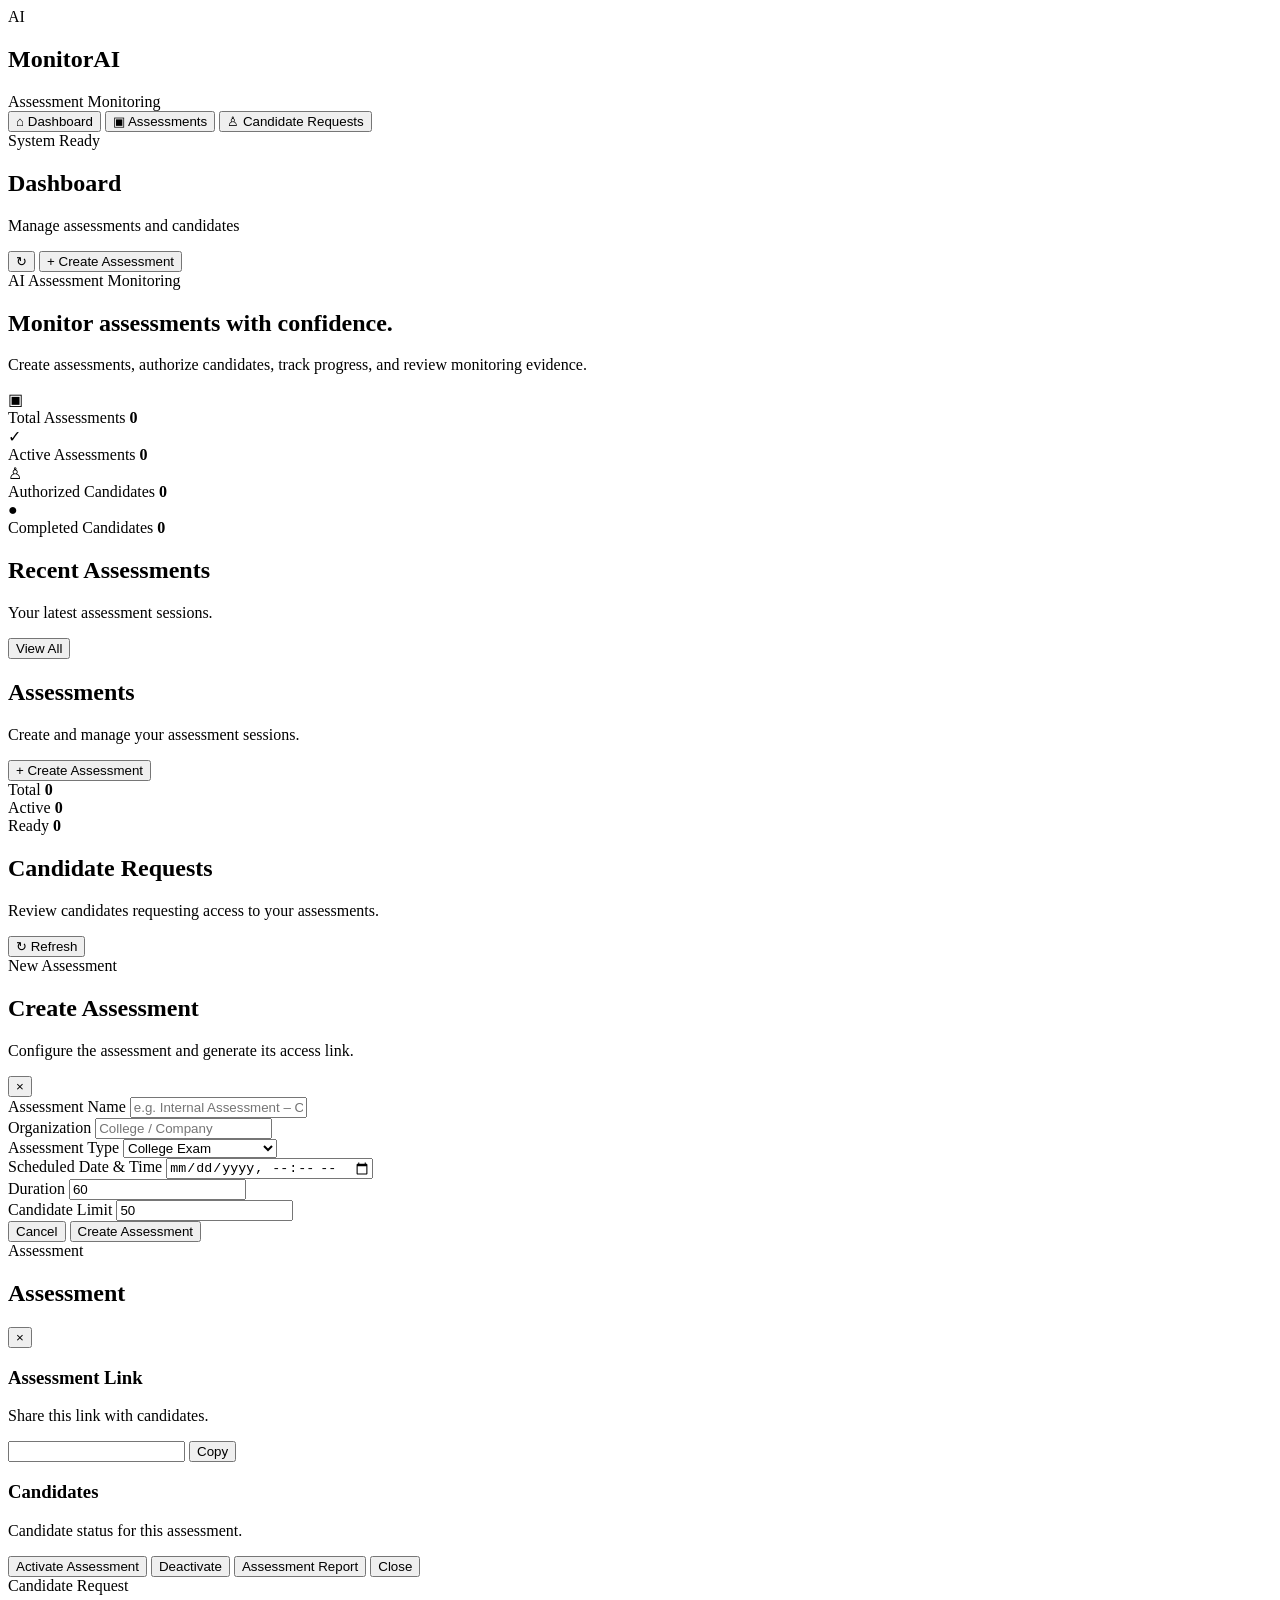
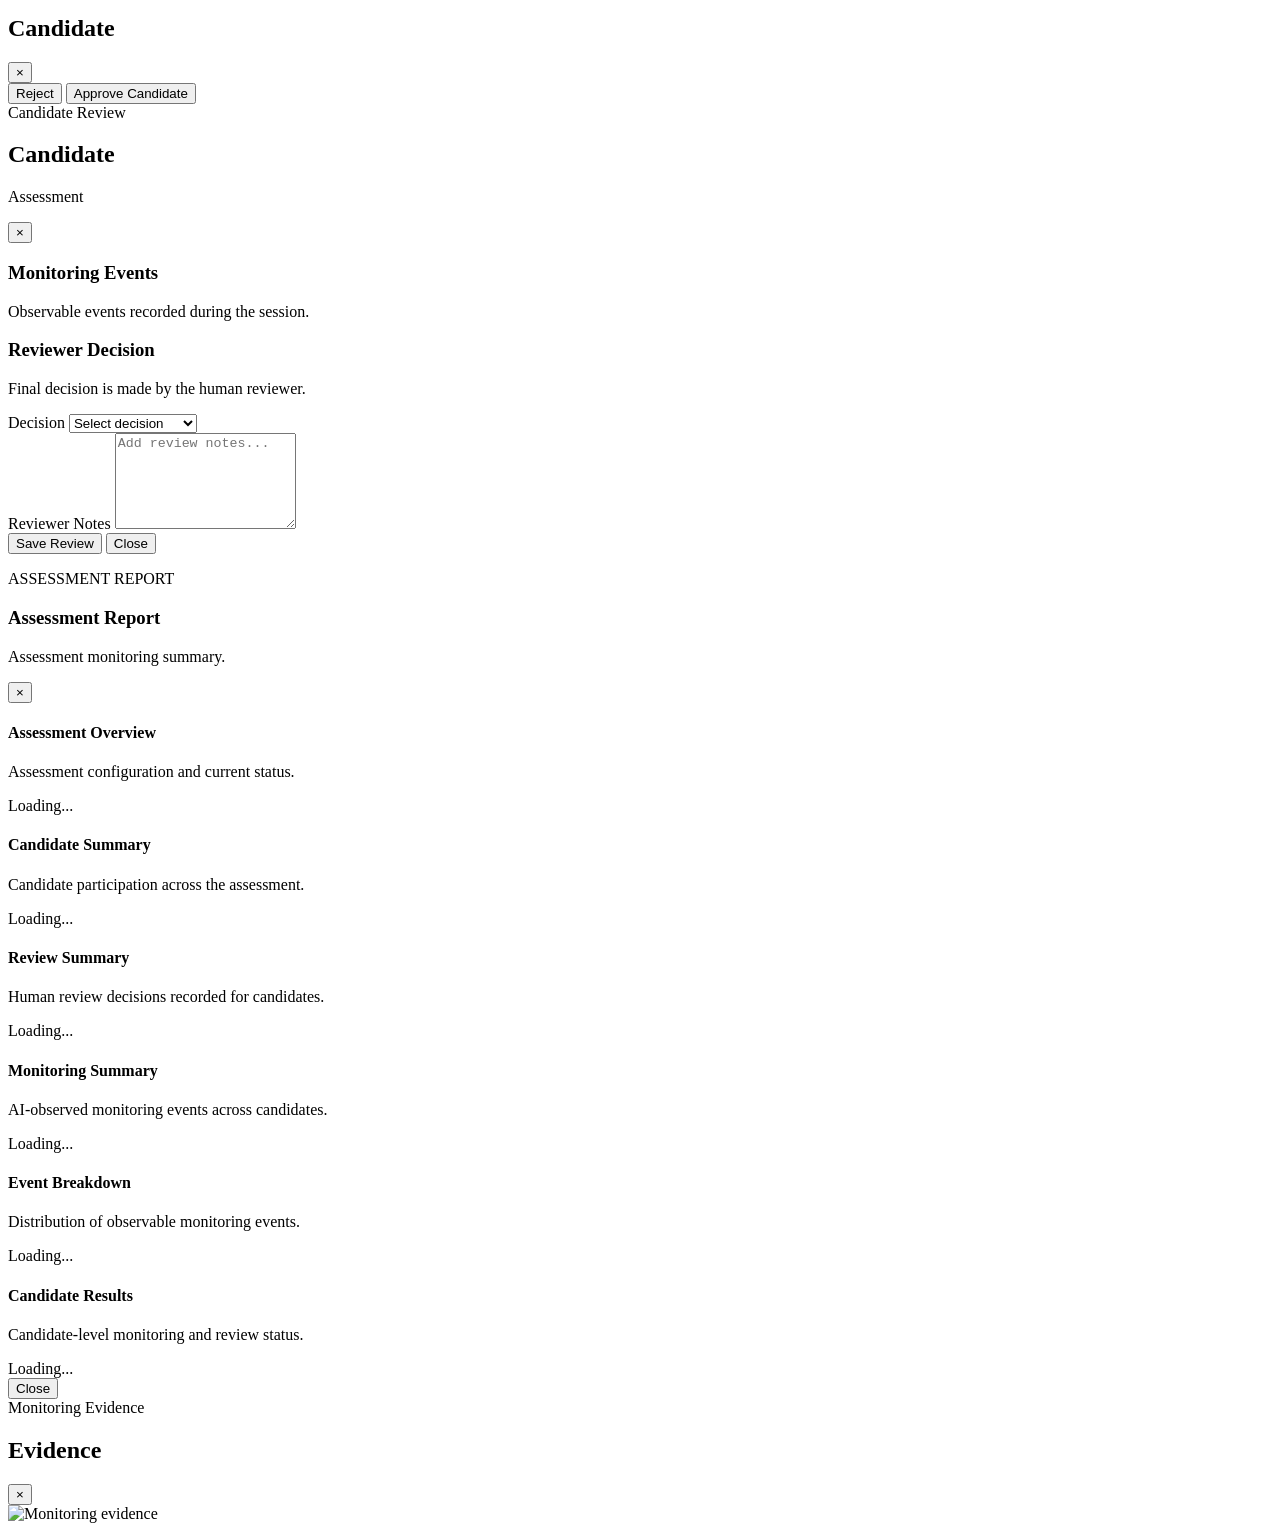
==== commit 189dee53: "feat: complete end-to-end assessment monitoring workflow" ====
--- a/web/index.html
+++ b/web/index.html
@@ -1117,6 +1117,14 @@
                 </button>
 
                 <button
+                    id="assessmentReportBtn"
+                    class="secondary-button"
+                    type="button"
+>
+                    Assessment Report
+                </button>
+
+                <button
                     class="secondary-button"
                     data-close-modal="detailsModal"
                 >
@@ -1344,7 +1352,244 @@
 
     </div>
 
-
+    <!-- =========================================================
+     ASSESSMENT REPORT MODAL
+     ========================================================= -->
+
+    <div id="assessmentReportModal" class="modal hidden">
+
+        <div class="modal-overlay"></div>
+
+        <div class="modal-content large">
+
+            <div class="modal-header">
+
+                <div>
+
+                    <p class="eyebrow">
+                        ASSESSMENT REPORT
+                    </p>
+
+                    <h3 id="reportTitle">
+                        Assessment Report
+                    </h3>
+
+                    <p id="reportSubtitle">
+                        Assessment monitoring summary.
+                    </p>
+
+                </div>
+
+                <button
+                    class="icon-btn"
+                    type="button"
+                    data-close-modal="assessmentReportModal"
+                >
+                    ×
+                </button>
+
+            </div>
+
+
+            <div class="modal-body">
+
+            <!-- ASSESSMENT OVERVIEW -->
+
+                <section class="report-section">
+
+                    <div class="report-section-heading">
+
+                        <div>
+
+                            <h4>
+                                Assessment Overview
+                            </h4>
+
+                            <p>
+                                Assessment configuration and current status.
+                            </p>
+
+                        </div>
+
+                    </div>
+
+                    <div
+                        id="reportOverview"
+                        class="report-overview-grid"
+                    >
+                        Loading...
+                    </div>
+
+                </section>
+
+
+            <!-- CANDIDATE SUMMARY -->
+
+                <section class="report-section">
+
+                    <div class="report-section-heading">
+   
+                        <div>
+
+                            <h4>
+                                Candidate Summary
+                            </h4>
+
+                            <p>
+                                Candidate participation across the assessment.
+                            </p>
+
+                        </div>
+
+                    </div>
+
+                    <div
+                        id="reportCandidateSummary"
+                        class="report-metrics-grid"
+                    >
+                        Loading...
+                    </div>
+
+                </section>
+
+
+            <!-- REVIEW SUMMARY -->
+ 
+                <section class="report-section">
+
+                    <div class="report-section-heading">
+
+                        <div>
+
+                            <h4>
+                                Review Summary
+                            </h4>
+
+                            <p>
+                                Human review decisions recorded for candidates.
+                            </p>
+
+                        </div>
+
+                    </div>
+
+                    <div
+                        id="reportReviewSummary"
+                        class="report-metrics-grid"
+                    >
+                        Loading...
+                    </div>
+
+                </section>
+
+
+            <!-- MONITORING SUMMARY -->
+
+                <section class="report-section">
+
+                    <div class="report-section-heading">
+
+                        <div>
+
+                            <h4>
+                                Monitoring Summary
+                            </h4>
+
+                            <p>
+                                AI-observed monitoring events across candidates.
+                            </p>
+
+                        </div>
+
+                    </div>
+
+                    <div
+                        id="reportMonitoringSummary"
+                        class="report-metrics-grid"
+                    >
+                        Loading...
+                    </div>
+
+                </section>
+
+
+            <!-- EVENT BREAKDOWN -->
+
+                <section class="report-section">
+   
+                    <div class="report-section-heading">
+
+                        <div>
+
+                            <h4>
+                                Event Breakdown
+                            </h4>
+
+                            <p>
+                                Distribution of observable monitoring events.
+                            </p>
+
+                        </div>
+
+                    </div>
+
+                    <div
+                        id="reportEventBreakdown"
+                        class="report-event-breakdown"
+                    >
+                        Loading...
+                    </div>
+
+                </section>
+
+
+            <!-- CANDIDATE RESULTS -->
+
+                <section class="report-section">
+
+                    <div class="report-section-heading">
+
+                        <div>
+
+                            <h4>
+                                Candidate Results
+                            </h4>
+
+                            <p>
+                                Candidate-level monitoring and review status.
+                            </p>
+
+                        </div>
+
+                    </div>
+
+                    <div
+                        id="reportCandidateResults"
+                        class="report-candidate-table"
+                    >
+                        Loading...
+                    </div>
+
+                </section>
+
+            </div>
+
+
+            <div class="modal-footer">
+
+                <button
+                    class="secondary-button"
+                    type="button"
+                    data-close-modal="assessmentReportModal"
+                >
+                    Close
+                </button>
+
+            </div>
+
+        </div>
+
+    </div>
     <!-- =====================================================
          EVIDENCE MODAL
          ===================================================== -->
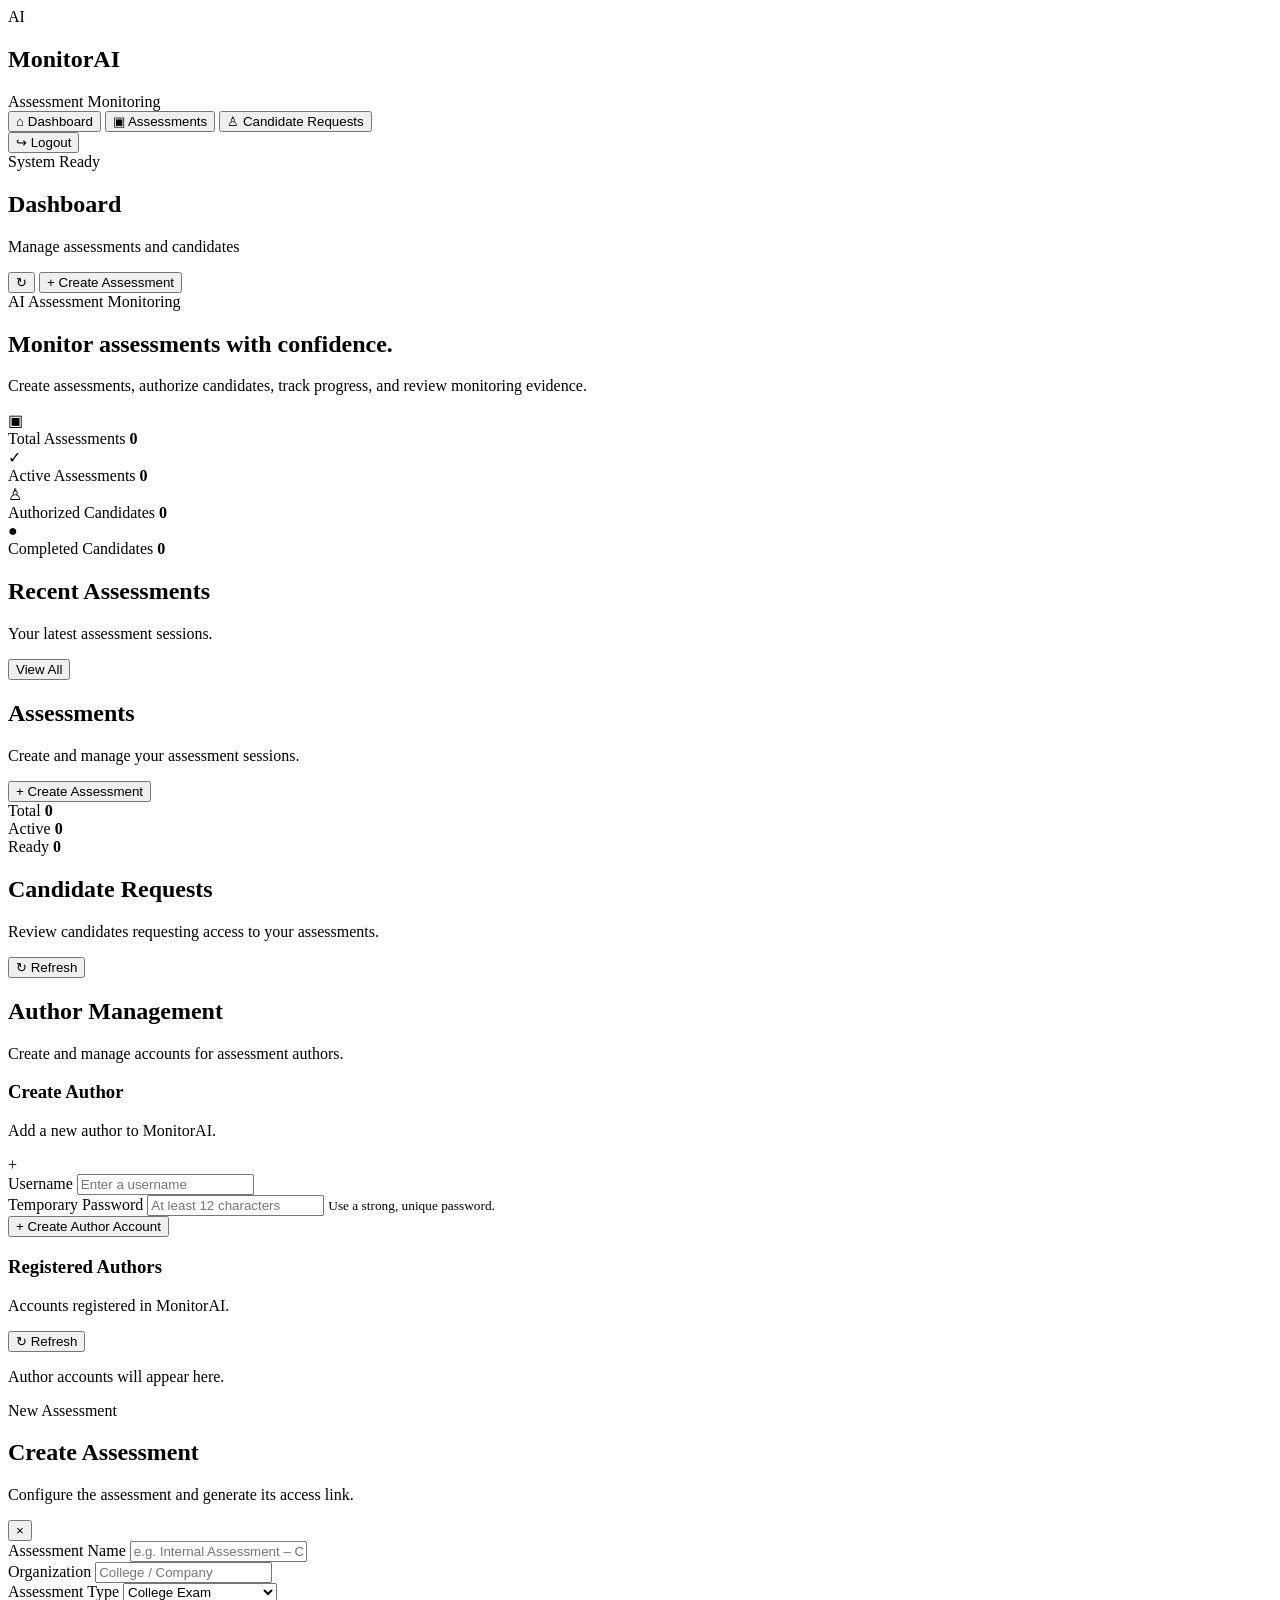
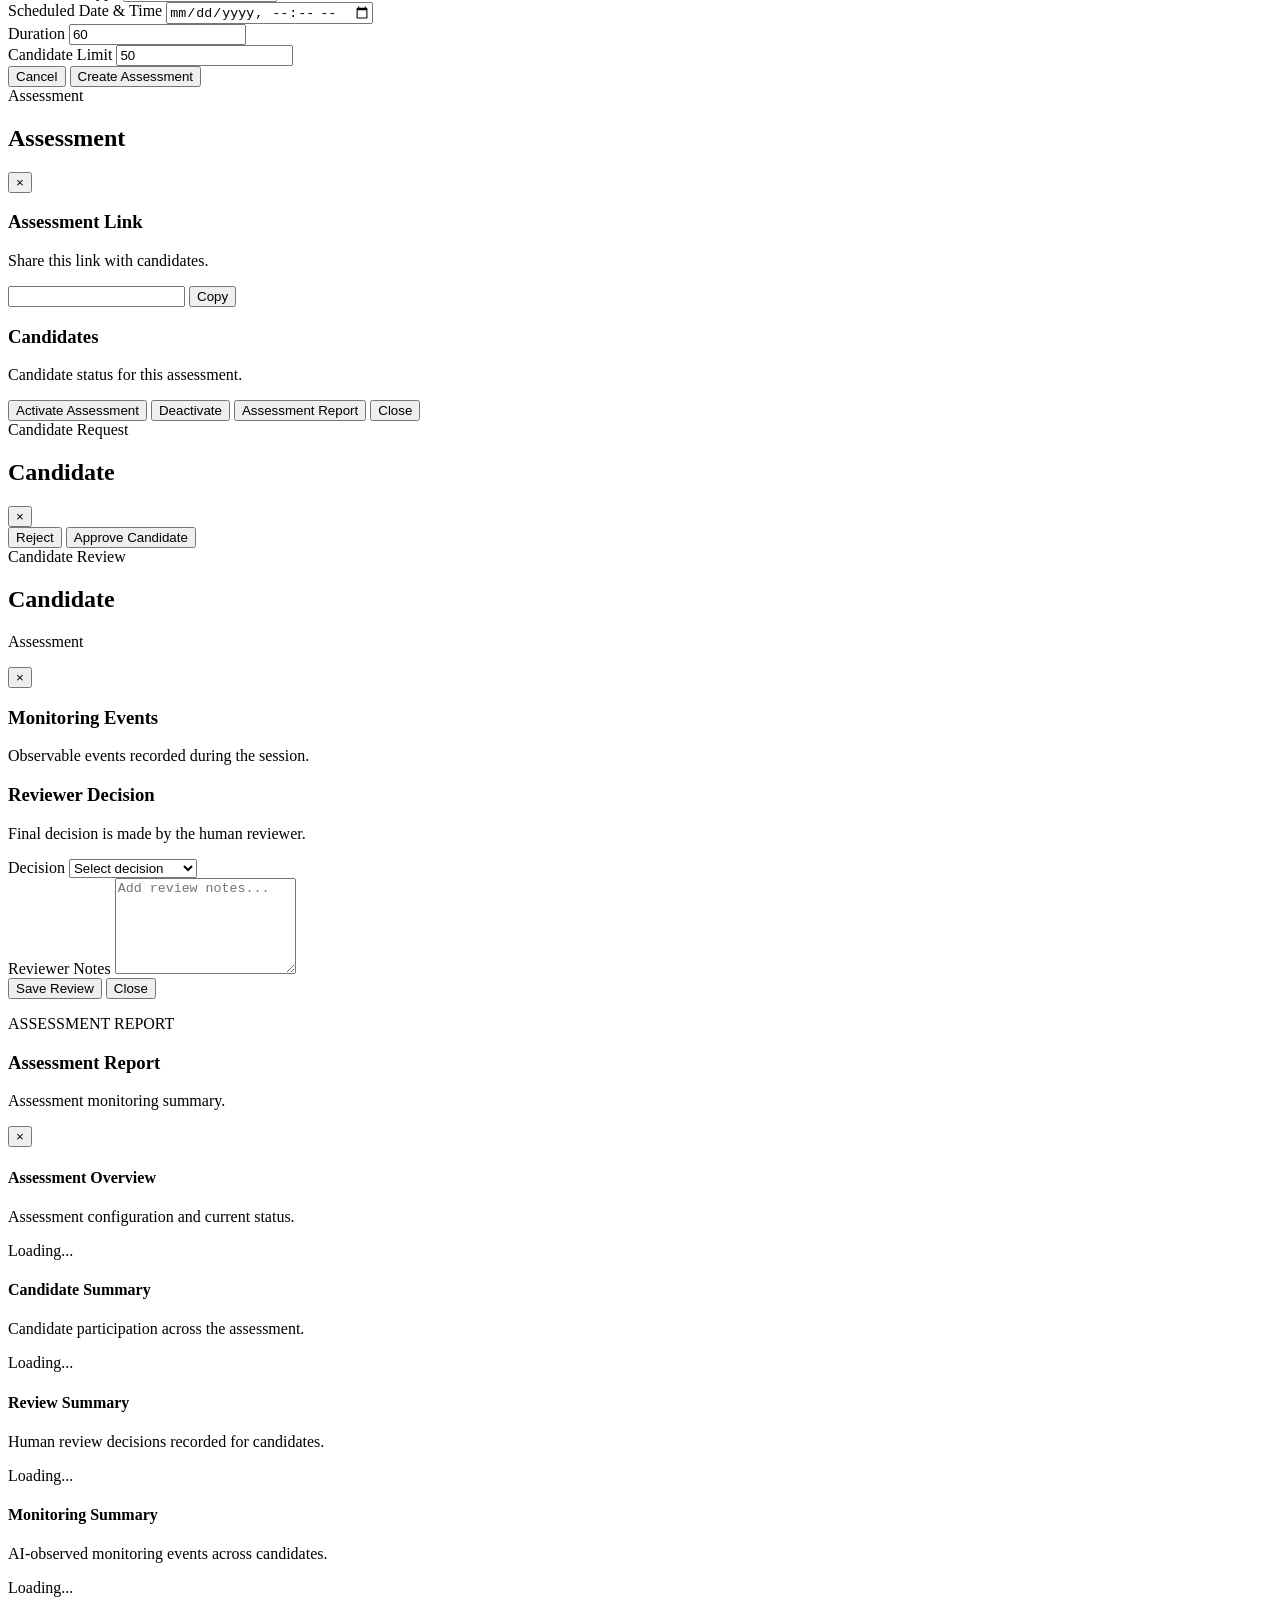
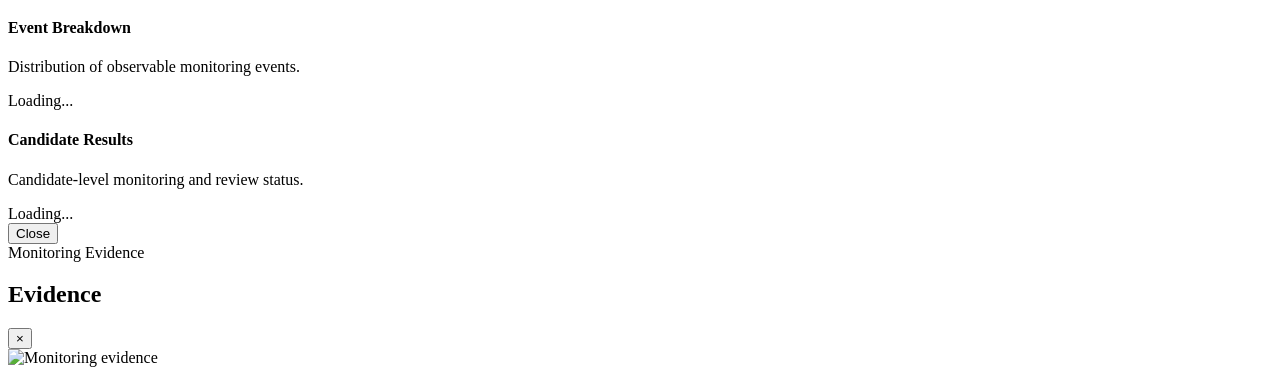
==== commit cd447baa: "Implement multi-author access isolation" ====
--- a/web/index.html
+++ b/web/index.html
@@ -19,6 +19,43 @@
 
 <div id="app">
 
+    
+    <!-- AUTHOR LOGIN -->
+    <div id="authorLogin" class="author-login" style="display: none;">
+        <div class="login-card">
+            <div class="brand-mark">AI</div>
+            <h1>MonitorAI</h1>
+            <p>Sign in to your author dashboard</p>
+
+            <form id="authorLoginForm">
+                <label for="authorUsername">Username</label>
+                <input
+                    id="authorUsername"
+                    name="username"
+                    type="text"
+                    autocomplete="username"
+                    required
+                />
+
+                <label for="authorPassword">Password</label>
+                <input
+                    id="authorPassword"
+                    name="password"
+                    type="password"
+                    autocomplete="current-password"
+                    required
+                />
+
+                <p id="authorLoginError" role="alert" style="display: none;"></p>
+
+                <button id="authorLoginButton" type="submit">
+                    Sign in
+                </button>
+            </form>
+        </div>
+    </div>
+
+
     <!-- =====================================================
          AUTHOR APPLICATION
          ===================================================== -->
@@ -65,7 +102,26 @@
                     <span>Candidate Requests</span>
                 </button>
 
+                
+                <button
+                    class="nav-item"
+                    data-page="authors"
+                    id="authorsNavItem"
+                    style="display: none;"
+                >
+                    <span class="nav-icon">♙</span>
+                    <span>Authors</span>
+                </button>
+
+
             </nav>
+
+            
+            <button id="authorLogoutButton" class="logout-button" type="button">
+                <span>↪</span>
+                <span>Logout</span>
+            </button>
+
 
             <div class="sidebar-bottom">
                 <span class="status-dot"></span>
@@ -121,22 +177,24 @@
                 class="page active-page"
             >
 
+                
                 <div class="page-intro">
                     <div>
                         <span class="eyebrow">
                             AI Assessment Monitoring
                         </span>
 
-                        <h1>
+                        <h1 id="dashboardWelcomeHeading">
                             Monitor assessments with confidence.
                         </h1>
 
-                        <p>
+                        <p id="dashboardWelcomeDescription">
                             Create assessments, authorize candidates,
                             track progress, and review monitoring evidence.
                         </p>
                     </div>
                 </div>
+
 
 
                 <!-- STATS -->
@@ -307,6 +365,128 @@
                 ></div>
 
             </section>
+
+            
+            <!-- =================================================
+                 AUTHOR MANAGEMENT (ADMIN ONLY)
+                 ================================================= -->
+
+            <section
+                id="authorsPage"
+                class="page"
+            >
+                <div class="section-header">
+                    <div>
+                        <h2>Author Management</h2>
+                        <p>
+                            Create and manage accounts for assessment authors.
+                        </p>
+                    </div>
+                </div>
+
+                <!-- CREATE AUTHOR -->
+
+                <div class="author-management-grid">
+
+                    <div class="author-form-card">
+                        <div class="author-card-heading">
+                            <div>
+                                <h3>Create Author</h3>
+                                <p>
+                                    Add a new author to MonitorAI.
+                                </p>
+                            </div>
+                            <span class="author-card-icon">+</span>
+                        </div>
+
+                        <form id="createAuthorForm">
+                            <div class="form-group">
+                                <label for="newAuthorUsername">
+                                    Username
+                                </label>
+                                <input
+                                    id="newAuthorUsername"
+                                    name="username"
+                                    type="text"
+                                    minlength="3"
+                                    maxlength="80"
+                                    autocomplete="off"
+                                    placeholder="Enter a username"
+                                    required
+                                >
+                            </div>
+
+                            <div class="form-group">
+                                <label for="newAuthorPassword">
+                                    Temporary Password
+                                </label>
+                                <input
+                                    id="newAuthorPassword"
+                                    name="password"
+                                    type="password"
+                                    minlength="12"
+                                    autocomplete="new-password"
+                                    placeholder="At least 12 characters"
+                                    required
+                                >
+                                <small>
+                                    Use a strong, unique password.
+                                </small>
+                            </div>
+
+                            <div
+                                id="createAuthorMessage"
+                                class="author-form-message"
+                                role="status"
+                                aria-live="polite"
+                                style="display: none;"
+                            ></div>
+
+                            <button
+                                id="createAuthorSubmit"
+                                class="primary-button"
+                                type="submit"
+                            >
+                                + Create Author Account
+                            </button>
+                        </form>
+                    </div>
+
+                    <!-- AUTHOR LIST -->
+
+                    <div class="author-list-card">
+                        <div class="author-card-heading">
+                            <div>
+                                <h3>Registered Authors</h3>
+                                <p>
+                                    Accounts registered in MonitorAI.
+                                </p>
+                            </div>
+
+                            <button
+                                id="refreshAuthorsBtn"
+                                class="secondary-button"
+                                type="button"
+                                title="Refresh author list"
+                            >
+                                ↻ Refresh
+                            </button>
+                        </div>
+
+                        <div
+                            id="authorsList"
+                            class="authors-list"
+                            aria-live="polite"
+                        >
+                            <p class="empty-state">
+                                Author accounts will appear here.
+                            </p>
+                        </div>
+                    </div>
+
+                </div>
+            </section>
+
 
         </main>
 
